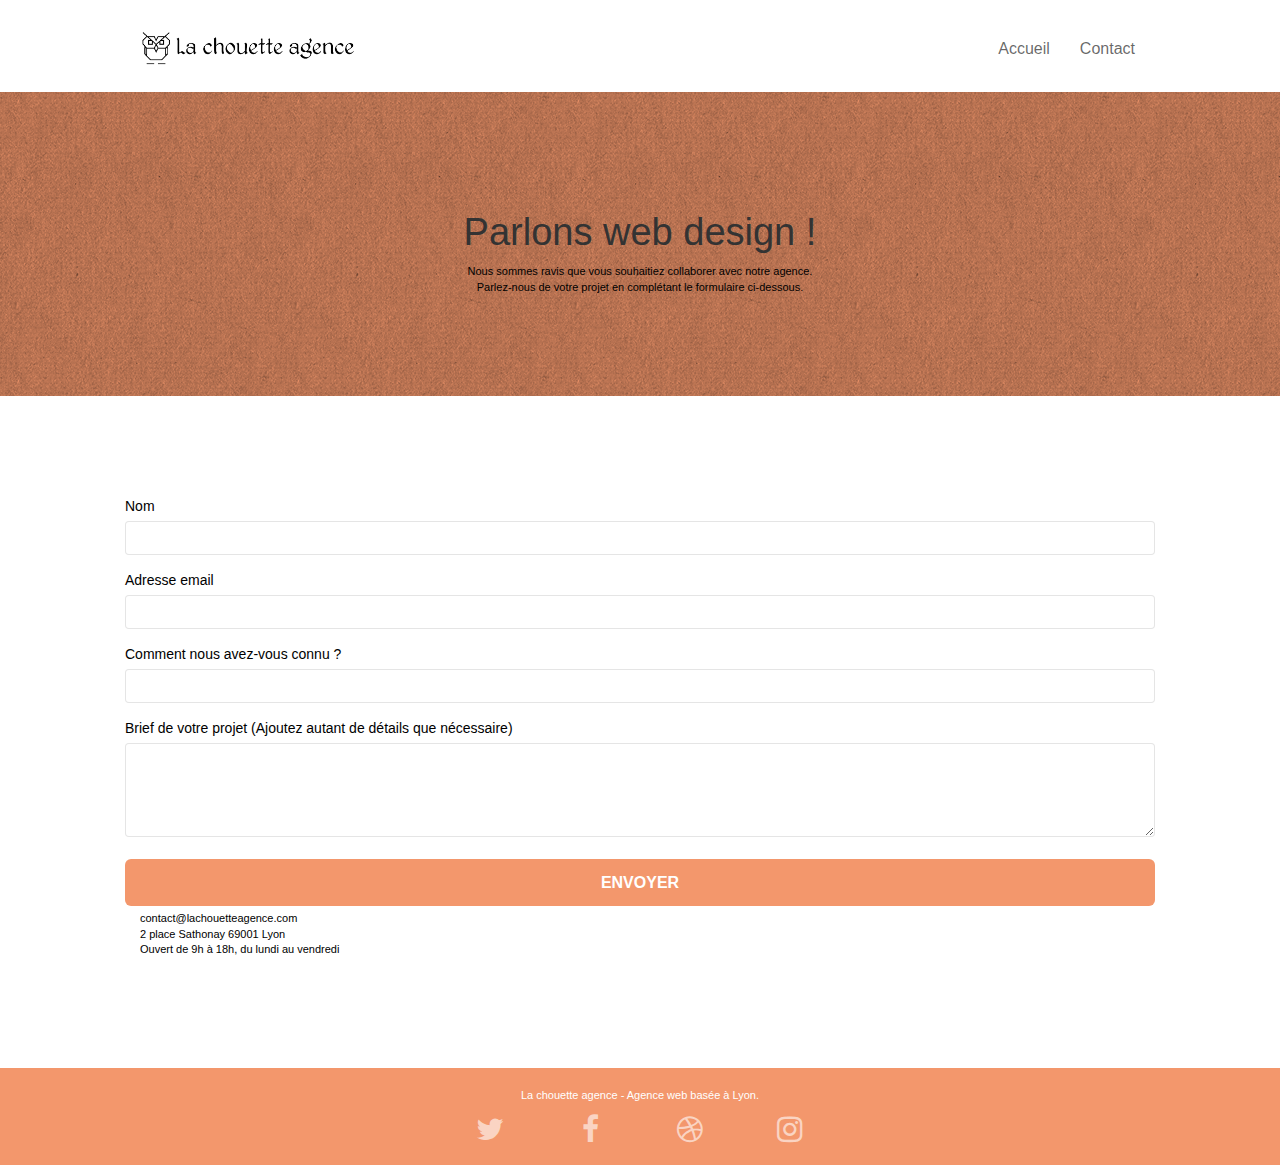
==== contact.html @ b079b906 "optimisation du site" ====
<!doctype html>
<html lang="fr">
<head>
    <meta charset="utf-8">
    <meta name="description" content="La chouette agence est une entreprise de web design située à Lyon. Besoin de créer un site de A à Z ou lui donner un coup de jeune, venez rencontrer nos web designers">
    <meta name="viewport" content="width=device-width, initial-scale=1.0, viewport-fit=cover">
    <link rel="shortcut icon" type="image/png" href="favicon.jpg">
    
	<link rel="stylesheet" type="text/css" href="./css/bootstrap.css">
	<link rel="stylesheet" type="text/css" href="style.min.css">
	<link rel="stylesheet" type="text/css" href="./css/font-awesome.css">
	<link rel="stylesheet" type="text/css" href="./css/et-line.css">
	
    
	<script src="https://code.jquery.com/jquery-2.2.4.min.js" integrity="sha256-BbhdlvQf/xTY9gja0Dq3HiwQF8LaCRTXxZKRutelT44=" crossorigin="anonymous" defer></script>
	<script src="./js/bootstrap.js" defer></script>
	<script src="./js/blocs.js" defer></script>
	<script src="./js/jqBootstrapValidation.js" defer></script>
	<script src="./js/formHandler.js" defer></script>
    <title>La Chouette Agence - Contact</title>

    
<!-- Analytics -->
 
<!-- Analytics END -->
    
</head>
<body>
<!-- Principal conteneur -->
<div class="page-container">
    
<!-- bloc-0 -->
<div class="bloc bgc-white l-bloc " id="bloc-0">
	<div class="container bloc-sm">
		<nav class="navbar row">
			<div class="navbar-header">
				<a class="navbar-brand" href="index.html"><img src="img/la-chouette-agence.png" alt="Page d'accueil la chouette agence - Entreprise web design Lyon" height="40" /></a>
				<button id="nav-toggle" type="button" class="ui-navbar-toggle navbar-toggle" data-toggle="collapse" data-target=".navbar-1">
					<span class="sr-only">Toggle navigation</span><span class="icon-bar"></span><span class="icon-bar"></span><span class="icon-bar"></span>
				</button>
			</div>
			<div class="collapse navbar-collapse navbar-1 special-dropdown-nav">
				<ul class="site-navigation nav navbar-nav">
					<li>
						<a href="index.html">Accueil</a>
					</li>
					<li>
					</li>
					<li>
						<a href="contact.html">Contact</a>
					</li>
				</ul>
			</div>
		</nav>
	</div>
</div>
<!-- bloc-0 END -->

<!-- bloc-6 -->
<div class="bloc bg-dots-bg bg-repeat bgc-atomic-tangerine d-bloc bloc-bg-texture texture-paper" id="bloc-6">
	<div class="container bloc-lg">
		<div class="row">
			<div class="col-sm-12">
				<h1 class="text-center hero-bloc-text tc-orange">
					Parlons web design !
				</h1>
				<p class="text-center mg-lg tc-orange tight-width-whitespace">
					Nous sommes ravis que vous souhaitiez collaborer avec notre agence.<br>
					Parlez-nous de votre projet en complétant le formulaire ci-dessous.
				</p>
			</div>
		</div>
	</div>
</div>
<!-- bloc-6 END -->

<!-- bloc-7 -->
<div class="bloc bgc-white l-bloc" id="bloc-7">
	<div class="container bloc-lg">
		<div class="row">
			<div class="">
				<form id="form_1" novalidate success-msg="Your message has been sent." fail-msg="Sorry it seems that our mail server is not responding, Sorry for the inconvenience!">
					<div class="form-group">
						<label>
							Nom
						</label>
						<input id="name" class="form-control" required />
					</div>
					<div class="form-group">
						<label>
							Adresse email
						</label>
						<input id="email" class="form-control" type="email" required />
					</div>
					<div class="form-group">
						<label>
							Comment nous avez-vous connu ?
						</label>
						<input class="form-control" type="email" required id="input_504" />
					</div>
					<div class="form-group">
						<label>
							Brief de votre projet (Ajoutez autant de détails que nécessaire)<br>
						</label><textarea id="message" class="form-control" rows="4" cols="50" required></textarea>
					</div> 
					<button class="bloc-button btn btn-lg btn-block cta-hero btn-atomic-tangerine" type="submit">
						Envoyer
					</button>
				</form>
			</div>
			<div class="col-sm-6">
				<p>
					contact@lachouetteagence.com<br>2 place Sathonay 69001 Lyon<br>Ouvert de 9h à 18h, du lundi au vendredi<br>
				</p>
			</div>
		</div>
	</div>
</div>
<!-- bloc-7 END -->

<!-- ScrollToTop Button -->
<a class="bloc-button btn btn-d scrollToTop" onclick="scrollToTarget('1')"><span class="fa fa-chevron-up"></span></a>
<!-- ScrollToTop Button END-->


<!-- Footer - bloc-8 -->
<div class="bloc bgc-atomic-tangerine d-bloc" id="bloc-8">
	<div class="container bloc-sm">
		<div class="row">
			<div class="col-sm-12">
				<p class="text-center white">
					La chouette agence - Agence web basée à Lyon.<br>
				</p>
				<div class="row row-no-gutters social">
					<div class="col-sm-3">
						<div class="text-center">
							<a class="social" href="index.html"><span class="fa fa-twitter icon-md"></span></a>
						</div>
					</div>
					<div class="col-sm-3">
						<div class="text-center">
							<a class="social" href="index.html"><span class="fa fa-facebook icon-md"></span></a>
						</div>
					</div>
					<div class="col-sm-3">
						<div class="text-center">
							<a class="social" href="index.html"><span class="fa fa-dribbble icon-md"></span></a>
						</div>
					</div>
					<div class="col-sm-3">
						<div class="text-center">
							<a class="social" href="index.html"><span class="fa fa-instagram icon-md"></span></a>
						</div>
					</div>
				</div>
			</div>
		</div>
	</div>
</div>
<!-- Footer - bloc-8 END -->

</div>
<!-- Principal conteneur END -->
    

</body>
</html>
---- style.min.css ----
body{margin:0;padding:0;background:#FFF;overflow-x:hidden;-webkit-font-smoothing:antialiased;-moz-osx-font-smoothing:grayscale}a,button{transition:all .3s ease-in-out;outline:none!important}a:hover{text-decoration:none;cursor:pointer}#page-loading-blocs-notifaction{position:fixed;top:0;bottom:0;width:100%;z-index:100000;background:#FFF url(img/pageload-spinner.gif) no-repeat center center}.bloc{width:100%;clear:both;background:50% 50% no-repeat;padding:0 50px;-webkit-background-size:cover;-moz-background-size:cover;-o-background-size:cover;background-size:cover;position:relative}.bloc .container{padding-left:0;padding-right:0}.bloc-lg{padding:100px 50px}.bloc-md{padding:50px}.bloc-sm{padding:20px 50px}.bg-center,.bg-l-edge,.bg-r-edge,.bg-t-edge,.bg-b-edge,.bg-tl-edge,.bg-bl-edge,.bg-tr-edge,.bg-br-edge,.bg-repeat{-webkit-background-size:auto!important;-moz-background-size:auto!important;-o-background-size:auto!important;background-size:auto!important}.bg-repeat{background:repeat}.bg-t-edge{background:top no-repeat}.bloc-bg-texture::before{content:"";background-size:2px 2px;position:absolute;top:0;bottom:0;left:0;right:0}.texture-paper::before{background:url(img/texture-paper.png);background-size:280px 280px}.b-parallax{background-attachment:fixed}.d-bloc{color:rgba(255,255,255,.7)}.d-bloc button:hover{color:rgba(255,255,255,.9)}.d-bloc .icon-round,.d-bloc .icon-square,.d-bloc .icon-rounded,.d-bloc .icon-semi-rounded-a,.d-bloc .icon-semi-rounded-b{border-color:rgba(255,255,255,.9)}.d-bloc .divider-h span{border-color:rgba(255,255,255,.2)}.d-bloc .a-btn,.d-bloc .navbar a,.d-bloc .navbar-brand,.d-bloc a .icon-sm,.d-bloc a .icon-md,.d-bloc a .icon-lg,.d-bloc a .icon-xl,.d-bloc h1 a,.d-bloc h2 a,.d-bloc h3 a,.d-bloc h4 a,.d-bloc h5 a,.d-bloc h6 a,.d-bloc p a{color:rgba(255,255,255,.6)}.d-bloc .a-btn:hover,.d-bloc .navbar a:hover,.d-bloc .navbar-brand:hover,.d-bloc a:hover .icon-sm,.d-bloc a:hover .icon-md,.d-bloc a:hover .icon-lg,.d-bloc a:hover .icon-xl,.d-bloc h1 a:hover,.d-bloc h2 a:hover,.d-bloc h3 a:hover,.d-bloc h4 a:hover,.d-bloc h5 a:hover,.d-bloc h6 a:hover,.d-bloc p a:hover{color:rgba(255,255,255,1)}.d-bloc .navbar-toggle .icon-bar{background:rgba(255,255,255,1)}.d-bloc .btn-wire,.d-bloc .btn-wire:hover{color:rgba(255,255,255,1);border-color:rgba(255,255,255,1)}.d-bloc .panel{color:rgba(0,0,0,.5)}.d-bloc .panel button:hover{color:rgba(0,0,0,.7)}.d-bloc .panel icon{border-color:rgba(0,0,0,.7)}.d-bloc .panel .divider-h span{border-color:rgba(0,0,0,.1)}.d-bloc .panel .a-btn{color:rgba(0,0,0,.6)}.d-bloc .panel .a-btn:hover{color:rgba(0,0,0,1)}.d-bloc .panel .btn-wire,.d-bloc .panel .btn-wire:hover{color:rgba(0,0,0,.7);border-color:rgba(0,0,0,.3)}.d-bloc .panel,.l-bloc{color:rgba(0,0,0,.5)}.d-bloc .panel button:hover,.l-bloc button:hover{color:rgba(0,0,0,.7)}.l-bloc .icon-round,.l-bloc .icon-square,.l-bloc .icon-rounded,.l-bloc .icon-semi-rounded-a,.l-bloc .icon-semi-rounded-b{border-color:rgba(0,0,0,.7)}.d-bloc .panel .divider-h span,.l-bloc .divider-h span{border-color:rgba(0,0,0,.1)}.d-bloc .panel .a-btn,.l-bloc .a-btn,.l-bloc .navbar a,.l-bloc .navbar-brand,.l-bloc a .icon-sm,.l-bloc a .icon-md,.l-bloc a .icon-lg,.l-bloc a .icon-xl,.l-bloc h1 a,.l-bloc h2 a,.l-bloc h3 a,.l-bloc h4 a,.l-bloc h5 a,.l-bloc h6 a,.l-bloc p a{color:rgba(0,0,0,.6)}.d-bloc .panel .a-btn:hover,.l-bloc .a-btn:hover,.l-bloc .navbar a:hover,.l-bloc .navbar-brand:hover,.l-bloc a:hover .icon-sm,.l-bloc a:hover .icon-md,.l-bloc a:hover .icon-lg,.l-bloc a:hover .icon-xl,.l-bloc h1 a:hover,.l-bloc h2 a:hover,.l-bloc h3 a:hover,.l-bloc h4 a:hover,.l-bloc h5 a:hover,.l-bloc h6 a:hover,.l-bloc p a:hover{color:rgba(0,0,0,1)}.l-bloc .navbar-toggle .icon-bar{color:rgba(0,0,0,.6)}.d-bloc .panel .btn-wire,.d-bloc .panel .btn-wire:hover,.l-bloc .btn-wire,.l-bloc .btn-wire:hover{color:rgba(0,0,0,.7);border-color:rgba(0,0,0,.3)}.voffset{margin-top:30px}.voffset-lg{margin-top:80px}.row-no-gutters{margin-right:0;margin-left:0}.row.row-no-gutters>[class^="col-"],.row.row-no-gutters>[class*=" col-"]{padding-right:0;padding-left:0}#bloc-1-hero h1{font-size:32px}.navbar{margin-bottom:0;z-index:1}.navbar-brand{height:auto;padding:3px 15px;font-size:25px;font-weight:400;font-weight:600;line-height:44px}.navbar-brand img{max-height:200px;margin:0 5px 0 0;display:inline}.navbar-brand img[src$=svg]{min-width:100px}.nav-center .navbar-brand img{margin:0}.navbar .nav{padding-top:2px;margin-right:-16px;float:right;z-index:1}.nav>li{float:left;margin-top:4px;font-size:16px}.navbar-nav .open .dropdown-menu>li>a{text-align:inherit}.nav>li a:hover,.nav>li a:focus{background:transparent}.navbar-toggle{margin:10px 10px 0 0;border:0}.navbar-toggle:hover{background:transparent!important}.navbar-toggle .icon-bar{background-color:rgba(0,0,0,.5);width:26px}.nav-invert .navbar .nav{float:left}.nav-invert .navbar-header,.nav-invert .navbar-brand{float:right;position:relative;z-index:2}@media (min-width:768px){.site-navigation{position:absolute;top:50%;right:20px;transform:translate(0,-50%);-webkit-transform:translateY(-50%)}.nav>li .dropdown-menu a,.nav>li .dropdown-menu a:hover{color:#484848}.nav-invert .site-navigation{left:0;right:0}.nav-center{text-align:center}.nav-center .navbar-header{width:100%}.nav-center .navbar-header,.nav-center .navbar-brand,.nav-center .nav>li{float:none;display:inline-block}.nav-center .site-navigation{position:relative;width:100%;right:0;margin-right:0;margin-top:20px}.nav-center.mini-nav .navbar-toggle{float:none;margin:10px auto 0}}.nav>li>.dropdown a{background:none!important;display:block;padding:14px 15px}nav .caret{margin:0 5px}.dropdown-menu .dropdown-menu{top:-8px;left:100%}.dropdown-menu .dropmenu-flow-right{top:100%;left:0;margin-left:-1px;border-top-left-radius:0;border-top-right-radius:0}.dropdown-menu .dropdown span{border:4px solid #000;border-top-color:transparent;border-right-color:transparent;border-bottom-color:transparent;margin:6px -5px 0 0!important;float:right}.mg-md{margin-top:10px;margin-bottom:20px}.mg-lg{margin-top:10px;margin-bottom:40px}.btn{margin:0 5px 5px 0}.btn.pull-right{margin:0 0 5px 5px}.btn-d,.btn-d:hover,.btn-d:focus{color:#FFF;background:rgba(0,0,0,.3)}button{outline:none!important}.btn-rd{border-radius:40px}.btn-clean{border:1px solid rgba(0,0,0,.08);border-bottom-color:rgba(0,0,0,.1);text-shadow:0 1px 0 rgba(0,0,1,.1);box-shadow:0 1px 3px rgba(0,0,1,.25),inset 0 1px 0 0 rgba(255,255,255,.15)}.icon-md{font-size:30px!important}.icon-lg{font-size:60px!important}.sm-shadow{text-shadow:0 1px 2px rgba(0,0,0,.3)}.panel-sq,.panel-sq .panel-heading,.panel-sq .panel-footer{border-radius:0}.panel-rd{border-radius:30px}.panel-rd .panel-heading{border-radius:29px 29px 0 0}.panel-rd .panel-footer{border-radius:0 0 29px 29px}.form-control{border-color:rgba(0,0,0,.1);box-shadow:none}.scrollToTop{width:40px;height:40px;position:fixed;bottom:20px;right:20px;opacity:0;z-index:500;transition:all .3s ease-in-out}.scrollToTop span{margin-top:6px}.showScrollTop{font-size:14px;opacity:1}a[data-lightbox]{position:relative;display:block;text-align:center}a[data-lightbox]:hover::before{content:"+";font-family:"HelveticaNeue-Light","Helvetica Neue Light","Helvetica Neue",Helvetica,Arial;font-size:32px;width:50px;height:50px;margin-left:-25px;border-radius:50%;background:rgba(0,0,0,.6);color:#FFF;font-weight:100;z-index:1;position:absolute;top:50%;transform:translateY(-50%);-webkit-transform:translateY(-50%)}a[data-lightbox]:hover img{opacity:.6;-webkit-animation-fill-mode:none;animation-fill-mode:none}#lightbox-modal{display:flex;align-items:center}#lightbox-modal .modal-dialog{width:90%;max-width:900px;margin:0 auto 0}#lightbox-modal .modal-dialog img{max-height:90vh;margin:0 auto}.lightbox-caption{padding:20px;color:#FFF;background:rgba(0,0,0,.5);position:absolute;left:15px;right:15px;bottom:5px}.close-lightbox{color:#FFF;font-size:30px;position:absolute;top:20px;right:20px;z-index:20;background:rgba(0,0,0,.5);border:none;line-height:30px;padding:0 9px 5px;opacity:.3}.close-lightbox:hover,.next-lightbox:hover,.prev-lightbox:hover{opacity:1;color:#FFF}.next-lightbox,.prev-lightbox{font-size:20px;color:rgba(255,255,255,.9);background:rgba(0,0,0,.5);transition:all .2s ease-in-out;position:absolute;top:45%;z-index:1;opacity:.4}.next-lightbox{padding:6px 8px 1px 13px;right:25px}.prev-lightbox{padding:6px 13px 1px 10px;left:25px}.snapshot-lb .modal-body{padding-bottom:45px}.snapshot-lb .lightbox-caption{padding:0;color:rgba(0,0,0,.5);background:none}h1,h2,h3,h4,h5,h6,p,label,.btn,a{font-family:"helvetica";font-weight:400;color:black}.container{max-width:1000px}.hero-bloc-text{font-size:38px}.hero-bloc-text-sub{font-size:36px}.statement-bloc-text{line-height:26px;font-style:italic;font-size:20px;text-align:center;font-weight:lighter;max-width:520px;margin:auto auto auto auto}p{font-size:11px}.tight-width-whitespace{max-width:600px;margin:auto auto auto auto}.h1{font-size:20px;font-family:"Open Sans"}.cta-hero{margin-top:22px;color:#FFFFFF!important;text-transform:uppercase;padding:12px 28px 12px 28px;font-size:16px;font-weight:700}.social{max-width:400px;margin:auto auto auto auto}h2{font-size:22px;line-height:1.4em}h3{font-size:15px;text-transform:uppercase;font-weight:700;color:#333333!important}.med-width-whitespace{max-width:800px;margin:auto auto auto auto;box-shadow:0 0 0 #000}h1{color:#333333!important}h4{color:#333333!important}.icons{margin-bottom:14px;margin-top:24px}.white{color:#FFFFFF!important}.portfolio-thumb{margin-bottom:24px}.portfolio-row{margin-bottom:44px;margin-top:50px}.avatar{box-shadow:0 4px 9px rgba(0,0,0,.3)}.black-background{background-color:rgba(165,147,99,.7);padding:40px 40px 40px 40px}.bold-link{font-weight:900;text-decoration:underline!important}.bgc-white{background-color:#FFF}.bgc-dark-slate-blue{background-color:#364577}.bgc-atomic-tangerine{background-color:#F3976C}.tc-white{color:#F3976C!important}.tc-orange{color: black;}.btn-atomic-tangerine{background:#F3976C;color:#FFFFFF!important}.btn-atomic-tangerine:hover{background:#c27956!important;color:#FFFFFF!important}.ltc-white{color:#FFFFFF!important}.ltc-white:hover{color:#cccccc!important}.ltc-atomic-tangerine{color:#F3976C!important}.ltc-atomic-tangerine:hover{color:#c27956!important}.icon-dark-slate-blue{color:#364577!important;border-color:#364577!important}.bg-dots-bg{background-image:url(img/dots-bg.png)}.bg-lines-h2-bg{background-image:url(img/lines-h2-bg.png)}.bg-banniere{background-image:url(img/la-chouette-agence-banniere.jpg)}.bg-presentation{background-image:url(img/image-de-presentation.jpg)}@media (max-width:1024px){.bloc{padding-left:20px;padding-right:20px}.bloc.full-width-bloc,.bloc-tile-2.full-width-bloc .container,.bloc-tile-3.full-width-bloc .container,.bloc-tile-4.full-width-bloc .container{padding-left:0;padding-right:0}}@media (max-width:992px) and (min-width:768px){.navbar .nav{max-width:80%}.nav-center.navbar .nav{max-width:100%}}@media only screen and (min-device-width:768px) and (max-device-width:1024px) and (orientation:landscape){.b-parallax{background-attachment:scroll}}@media only screen and (min-device-width:1024px) and (max-device-width:1366px) and (-webkit-min-device-pixel-ratio:1.5){.b-parallax{background-attachment:scroll}}@media (max-width:991px){.container{width:100%}.b-parallax{background-attachment:scroll}.page-container,#hero-bloc{overflow-x:hidden;position:relative}.bloc{padding-left:constant(safe-area-inset-left);padding-right:constant(safe-area-inset-right)}.bloc-group,.bloc-group .bloc{display:block;width:100%}.bloc-fill-screen .fill-bloc-top-edge,.bloc-fill-screen .fill-bloc-bottom-edge{padding:0 20px;padding-left:constant(safe-area-inset-left);padding-right:constant(safe-area-inset-right)}}@media (max-width:767px){.page-container{overflow-x:hidden;position:relative}h1,h2,h3,h4,h5,h6,p,#disqus_thread{padding-left:10px!important;padding-right:10px!important}.b-parallax{background-attachment:scroll}.navbar .nav{padding-top:0;border-top:1px solid rgba(0,0,0,.2);float:none!important}.navbar.row{margin-left:0;margin-right:0}.site-navigation{position:inherit;transform:none;-webkit-transform:none;-ms-transform:none}.nav>li{margin-top:0;border-bottom:1px solid rgba(0,0,0,.1);background:rgba(0,0,0,.05);text-align:left;padding-left:15px;width:100%}.nav>li:hover{background:rgba(0,0,0,.08)}.dropdown .dropdown a .caret{float:none;margin:5px 0 0 10px!important;border:4px solid #000;border-bottom-color:transparent;border-right-color:transparent;border-left-color:transparent}#hero-bloc .navbar .nav{background:rgba(0,0,0,.8)}#hero-bloc .navbar .nav a{color:rgba(255,255,255,.6)}.hero{padding:50px 0}.hero-nav{left:-1px;right:-1px}.navbar-collapse{padding:0;overflow-x:hidden;-webkit-box-shadow:none;box-shadow:none}.navbar-brand img{max-height:40px;width:auto}.nav-invert .navbar-header{float:none;width:100%}.nav-invert .navbar-toggle{float:left;margin-left:10px}.bloc{padding-left:0;padding-right:0}.bloc-xxl,.bloc-xl,.bloc-lg{padding:40px 0}.bloc-sm,.bloc-md{padding-left:0;padding-right:0}.bloc-tile-2 .container,.bloc-tile-3 .container,.bloc-tile-4 .container,.bloc-fill-screen .fill-bloc-top-edge,.bloc-fill-screen .fill-bloc-bottom-edge{padding-left:0;padding-right:0}.a-block{padding:0 10px}.btn-dwn{display:none}.voffset{margin-top:5px}.voffset-md{margin-top:20px}.voffset-lg{margin-top:30px}form{padding:5px}.close-lightbox{display:inline-block}.blocsapp-device-iphone5{background-size:216px 425px;padding-top:60px;width:216px;height:425px}.blocsapp-device-iphone5 img{width:180px;height:320px}}@media (max-width:400px){.bloc{padding-left:0;padding-right:0}}@media (max-width:767px){.bloc-mob-center-text{text-align:center}}
---- css/et-line.css ----
@font-face {
    font-family: et-line;
    src: url(../fonts/et-line.eot);
    src: url(../fonts/et-line.eot?#iefix) format('embedded-opentype'), url(../fonts/et-line.woff) format('woff'), url(../fonts/et-line.ttf) format('truetype'), url(../fonts/et-line.svg#et-line) format('svg');
    font-weight: 400;
    font-style: normal
}

.et-icon-adjustments,
.et-icon-alarmclock,
.et-icon-anchor,
.et-icon-aperture,
.et-icon-attachment,
.et-icon-bargraph,
.et-icon-basket,
.et-icon-beaker,
.et-icon-bike,
.et-icon-book-open,
.et-icon-briefcase,
.et-icon-browser,
.et-icon-calendar,
.et-icon-camera,
.et-icon-caution,
.et-icon-chat,
.et-icon-circle-compass,
.et-icon-clipboard,
.et-icon-clock,
.et-icon-cloud,
.et-icon-compass,
.et-icon-desktop,
.et-icon-dial,
.et-icon-document,
.et-icon-documents,
.et-icon-download,
.et-icon-dribbble,
.et-icon-edit,
.et-icon-envelope,
.et-icon-expand,
.et-icon-facebook,
.et-icon-flag,
.et-icon-focus,
.et-icon-gears,
.et-icon-genius,
.et-icon-gift,
.et-icon-global,
.et-icon-globe,
.et-icon-googleplus,
.et-icon-grid,
.et-icon-happy,
.et-icon-hazardous,
.et-icon-heart,
.et-icon-hotairballoon,
.et-icon-hourglass,
.et-icon-key,
.et-icon-laptop,
.et-icon-layers,
.et-icon-lifesaver,
.et-icon-lightbulb,
.et-icon-linegraph,
.et-icon-linkedin,
.et-icon-lock,
.et-icon-magnifying-glass,
.et-icon-map,
.et-icon-map-pin,
.et-icon-megaphone,
.et-icon-mic,
.et-icon-mobile,
.et-icon-newspaper,
.et-icon-notebook,
.et-icon-paintbrush,
.et-icon-paperclip,
.et-icon-pencil,
.et-icon-phone,
.et-icon-picture,
.et-icon-pictures,
.et-icon-piechart,
.et-icon-presentation,
.et-icon-pricetags,
.et-icon-printer,
.et-icon-profile-female,
.et-icon-profile-male,
.et-icon-puzzle,
.et-icon-quote,
.et-icon-recycle,
.et-icon-refresh,
.et-icon-ribbon,
.et-icon-rss,
.et-icon-sad,
.et-icon-scissors,
.et-icon-scope,
.et-icon-search,
.et-icon-shield,
.et-icon-speedometer,
.et-icon-strategy,
.et-icon-streetsign,
.et-icon-tablet,
.et-icon-target,
.et-icon-telescope,
.et-icon-toolbox,
.et-icon-tools,
.et-icon-tools-2,
.et-icon-trophy,
.et-icon-tumblr,
.et-icon-twitter,
.et-icon-upload,
.et-icon-video,
.et-icon-wallet,
.et-icon-wine {
    font-family: et-line;
    speak: none;
    font-style: normal;
    font-weight: 400;
    font-variant: normal;
    text-transform: none;
    line-height: 1;
    -webkit-font-smoothing: antialiased;
    -moz-osx-font-smoothing: grayscale;
    display: inline-block
}

.et-icon-mobile:before {
    content: "\e000"
}

.et-icon-laptop:before {
    content: "\e001"
}

.et-icon-desktop:before {
    content: "\e002"
}

.et-icon-tablet:before {
    content: "\e003"
}

.et-icon-phone:before {
    content: "\e004"
}

.et-icon-document:before {
    content: "\e005"
}

.et-icon-documents:before {
    content: "\e006"
}

.et-icon-search:before {
    content: "\e007"
}

.et-icon-clipboard:before {
    content: "\e008"
}

.et-icon-newspaper:before {
    content: "\e009"
}

.et-icon-notebook:before {
    content: "\e00a"
}

.et-icon-book-open:before {
    content: "\e00b"
}

.et-icon-browser:before {
    content: "\e00c"
}

.et-icon-calendar:before {
    content: "\e00d"
}

.et-icon-presentation:before {
    content: "\e00e"
}

.et-icon-picture:before {
    content: "\e00f"
}

.et-icon-pictures:before {
    content: "\e010"
}

.et-icon-video:before {
    content: "\e011"
}

.et-icon-camera:before {
    content: "\e012"
}

.et-icon-printer:before {
    content: "\e013"
}

.et-icon-toolbox:before {
    content: "\e014"
}

.et-icon-briefcase:before {
    content: "\e015"
}

.et-icon-wallet:before {
    content: "\e016"
}

.et-icon-gift:before {
    content: "\e017"
}

.et-icon-bargraph:before {
    content: "\e018"
}

.et-icon-grid:before {
    content: "\e019"
}

.et-icon-expand:before {
    content: "\e01a"
}

.et-icon-focus:before {
    content: "\e01b"
}

.et-icon-edit:before {
    content: "\e01c"
}

.et-icon-adjustments:before {
    content: "\e01d"
}

.et-icon-ribbon:before {
    content: "\e01e"
}

.et-icon-hourglass:before {
    content: "\e01f"
}

.et-icon-lock:before {
    content: "\e020"
}

.et-icon-megaphone:before {
    content: "\e021"
}

.et-icon-shield:before {
    content: "\e022"
}

.et-icon-trophy:before {
    content: "\e023"
}

.et-icon-flag:before {
    content: "\e024"
}

.et-icon-map:before {
    content: "\e025"
}

.et-icon-puzzle:before {
    content: "\e026"
}

.et-icon-basket:before {
    content: "\e027"
}

.et-icon-envelope:before {
    content: "\e028"
}

.et-icon-streetsign:before {
    content: "\e029"
}

.et-icon-telescope:before {
    content: "\e02a"
}

.et-icon-gears:before {
    content: "\e02b"
}

.et-icon-key:before {
    content: "\e02c"
}

.et-icon-paperclip:before {
    content: "\e02d"
}

.et-icon-attachment:before {
    content: "\e02e"
}

.et-icon-pricetags:before {
    content: "\e02f"
}

.et-icon-lightbulb:before {
    content: "\e030"
}

.et-icon-layers:before {
    content: "\e031"
}

.et-icon-pencil:before {
    content: "\e032"
}

.et-icon-tools:before {
    content: "\e033"
}

.et-icon-tools-2:before {
    content: "\e034"
}

.et-icon-scissors:before {
    content: "\e035"
}

.et-icon-paintbrush:before {
    content: "\e036"
}

.et-icon-magnifying-glass:before {
    content: "\e037"
}

.et-icon-circle-compass:before {
    content: "\e038"
}

.et-icon-linegraph:before {
    content: "\e039"
}

.et-icon-mic:before {
    content: "\e03a"
}

.et-icon-strategy:before {
    content: "\e03b"
}

.et-icon-beaker:before {
    content: "\e03c"
}

.et-icon-caution:before {
    content: "\e03d"
}

.et-icon-recycle:before {
    content: "\e03e"
}

.et-icon-anchor:before {
    content: "\e03f"
}

.et-icon-profile-male:before {
    content: "\e040"
}

.et-icon-profile-female:before {
    content: "\e041"
}

.et-icon-bike:before {
    content: "\e042"
}

.et-icon-wine:before {
    content: "\e043"
}

.et-icon-hotairballoon:before {
    content: "\e044"
}

.et-icon-globe:before {
    content: "\e045"
}

.et-icon-genius:before {
    content: "\e046"
}

.et-icon-map-pin:before {
    content: "\e047"
}

.et-icon-dial:before {
    content: "\e048"
}

.et-icon-chat:before {
    content: "\e049"
}

.et-icon-heart:before {
    content: "\e04a"
}

.et-icon-cloud:before {
    content: "\e04b"
}

.et-icon-upload:before {
    content: "\e04c"
}

.et-icon-download:before {
    content: "\e04d"
}

.et-icon-target:before {
    content: "\e04e"
}

.et-icon-hazardous:before {
    content: "\e04f"
}

.et-icon-piechart:before {
    content: "\e050"
}

.et-icon-speedometer:before {
    content: "\e051"
}

.et-icon-global:before {
    content: "\e052"
}

.et-icon-compass:before {
    content: "\e053"
}

.et-icon-lifesaver:before {
    content: "\e054"
}

.et-icon-clock:before {
    content: "\e055"
}

.et-icon-aperture:before {
    content: "\e056"
}

.et-icon-quote:before {
    content: "\e057"
}

.et-icon-scope:before {
    content: "\e058"
}

.et-icon-alarmclock:before {
    content: "\e059"
}

.et-icon-refresh:before {
    content: "\e05a"
}

.et-icon-happy:before {
    content: "\e05b"
}

.et-icon-sad:before {
    content: "\e05c"
}

.et-icon-facebook:before {
    content: "\e05d"
}

.et-icon-twitter:before {
    content: "\e05e"
}

.et-icon-googleplus:before {
    content: "\e05f"
}

.et-icon-rss:before {
    content: "\e060"
}

.et-icon-tumblr:before {
    content: "\e061"
}

.et-icon-linkedin:before {
    content: "\e062"
}

.et-icon-dribbble:before {
    content: "\e063"
}
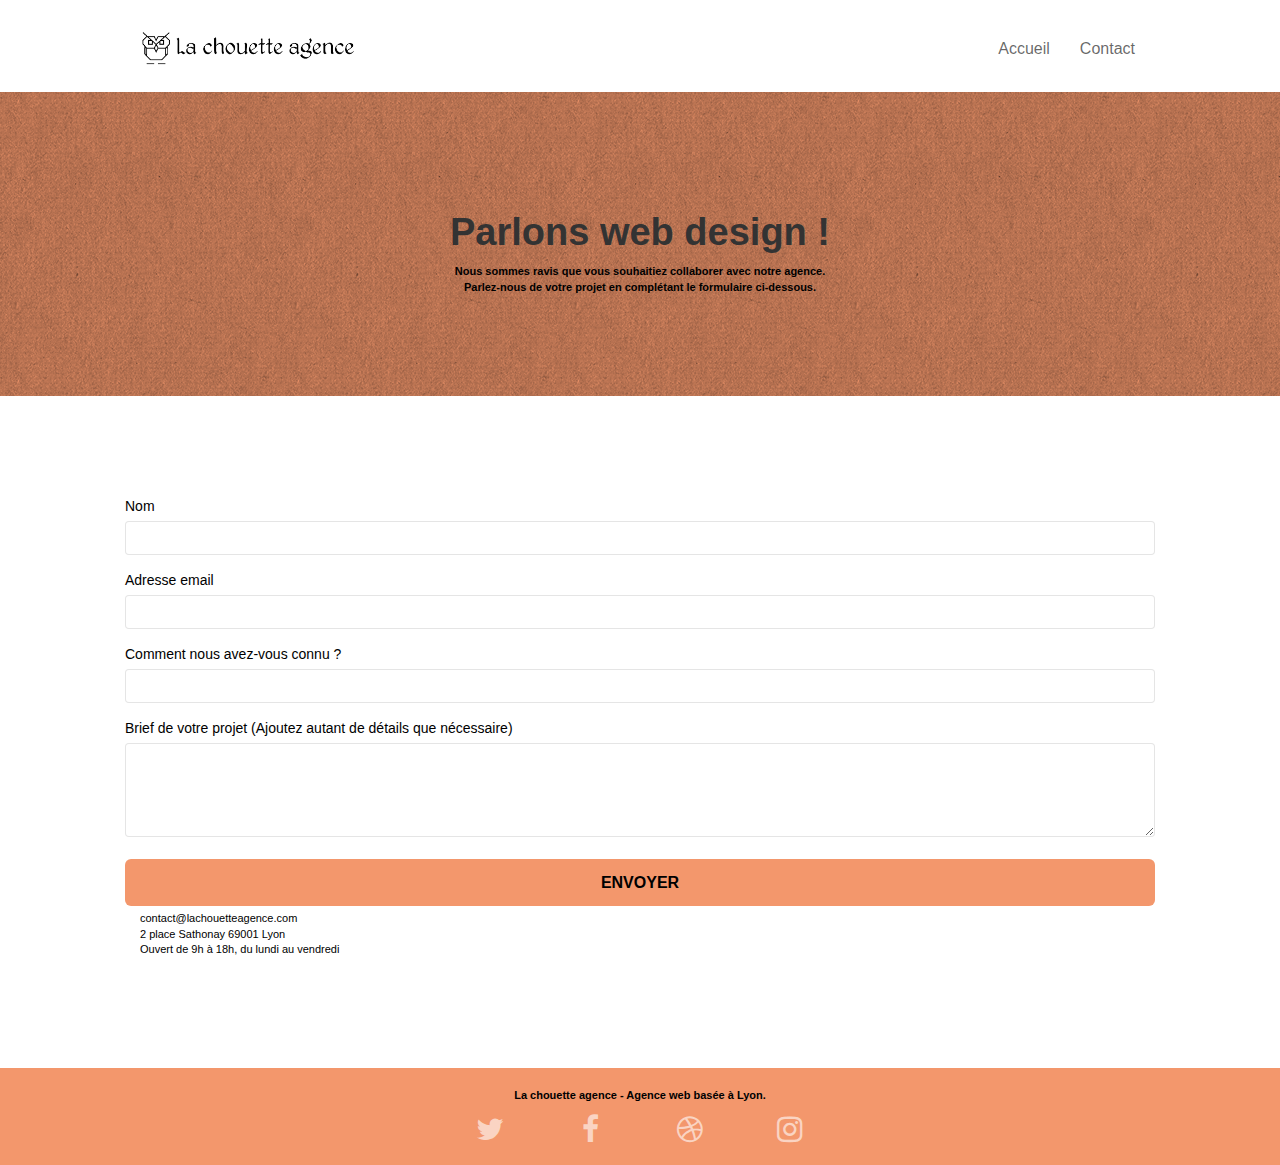
==== commit 253da8fd: "petits ajustement" ====
--- a/contact.html
+++ b/contact.html
@@ -81,25 +81,25 @@
 			<div class="">
 				<form id="form_1" novalidate success-msg="Your message has been sent." fail-msg="Sorry it seems that our mail server is not responding, Sorry for the inconvenience!">
 					<div class="form-group">
-						<label>
+						<label for="name">
 							Nom
 						</label>
 						<input id="name" class="form-control" required />
 					</div>
 					<div class="form-group">
-						<label>
+						<label for="email">
 							Adresse email
 						</label>
 						<input id="email" class="form-control" type="email" required />
 					</div>
 					<div class="form-group">
-						<label>
+						<label for="input_504">
 							Comment nous avez-vous connu ?
 						</label>
 						<input class="form-control" type="email" required id="input_504" />
 					</div>
 					<div class="form-group">
-						<label>
+						<label for="message">
 							Brief de votre projet (Ajoutez autant de détails que nécessaire)<br>
 						</label><textarea id="message" class="form-control" rows="4" cols="50" required></textarea>
 					</div> 
--- a/style.min.css
+++ b/style.min.css
@@ -1 +1 @@
-body{margin:0;padding:0;background:#FFF;overflow-x:hidden;-webkit-font-smoothing:antialiased;-moz-osx-font-smoothing:grayscale}a,button{transition:all .3s ease-in-out;outline:none!important}a:hover{text-decoration:none;cursor:pointer}#page-loading-blocs-notifaction{position:fixed;top:0;bottom:0;width:100%;z-index:100000;background:#FFF url(img/pageload-spinner.gif) no-repeat center center}.bloc{width:100%;clear:both;background:50% 50% no-repeat;padding:0 50px;-webkit-background-size:cover;-moz-background-size:cover;-o-background-size:cover;background-size:cover;position:relative}.bloc .container{padding-left:0;padding-right:0}.bloc-lg{padding:100px 50px}.bloc-md{padding:50px}.bloc-sm{padding:20px 50px}.bg-center,.bg-l-edge,.bg-r-edge,.bg-t-edge,.bg-b-edge,.bg-tl-edge,.bg-bl-edge,.bg-tr-edge,.bg-br-edge,.bg-repeat{-webkit-background-size:auto!important;-moz-background-size:auto!important;-o-background-size:auto!important;background-size:auto!important}.bg-repeat{background:repeat}.bg-t-edge{background:top no-repeat}.bloc-bg-texture::before{content:"";background-size:2px 2px;position:absolute;top:0;bottom:0;left:0;right:0}.texture-paper::before{background:url(img/texture-paper.png);background-size:280px 280px}.b-parallax{background-attachment:fixed}.d-bloc{color:rgba(255,255,255,.7)}.d-bloc button:hover{color:rgba(255,255,255,.9)}.d-bloc .icon-round,.d-bloc .icon-square,.d-bloc .icon-rounded,.d-bloc .icon-semi-rounded-a,.d-bloc .icon-semi-rounded-b{border-color:rgba(255,255,255,.9)}.d-bloc .divider-h span{border-color:rgba(255,255,255,.2)}.d-bloc .a-btn,.d-bloc .navbar a,.d-bloc .navbar-brand,.d-bloc a .icon-sm,.d-bloc a .icon-md,.d-bloc a .icon-lg,.d-bloc a .icon-xl,.d-bloc h1 a,.d-bloc h2 a,.d-bloc h3 a,.d-bloc h4 a,.d-bloc h5 a,.d-bloc h6 a,.d-bloc p a{color:rgba(255,255,255,.6)}.d-bloc .a-btn:hover,.d-bloc .navbar a:hover,.d-bloc .navbar-brand:hover,.d-bloc a:hover .icon-sm,.d-bloc a:hover .icon-md,.d-bloc a:hover .icon-lg,.d-bloc a:hover .icon-xl,.d-bloc h1 a:hover,.d-bloc h2 a:hover,.d-bloc h3 a:hover,.d-bloc h4 a:hover,.d-bloc h5 a:hover,.d-bloc h6 a:hover,.d-bloc p a:hover{color:rgba(255,255,255,1)}.d-bloc .navbar-toggle .icon-bar{background:rgba(255,255,255,1)}.d-bloc .btn-wire,.d-bloc .btn-wire:hover{color:rgba(255,255,255,1);border-color:rgba(255,255,255,1)}.d-bloc .panel{color:rgba(0,0,0,.5)}.d-bloc .panel button:hover{color:rgba(0,0,0,.7)}.d-bloc .panel icon{border-color:rgba(0,0,0,.7)}.d-bloc .panel .divider-h span{border-color:rgba(0,0,0,.1)}.d-bloc .panel .a-btn{color:rgba(0,0,0,.6)}.d-bloc .panel .a-btn:hover{color:rgba(0,0,0,1)}.d-bloc .panel .btn-wire,.d-bloc .panel .btn-wire:hover{color:rgba(0,0,0,.7);border-color:rgba(0,0,0,.3)}.d-bloc .panel,.l-bloc{color:rgba(0,0,0,.5)}.d-bloc .panel button:hover,.l-bloc button:hover{color:rgba(0,0,0,.7)}.l-bloc .icon-round,.l-bloc .icon-square,.l-bloc .icon-rounded,.l-bloc .icon-semi-rounded-a,.l-bloc .icon-semi-rounded-b{border-color:rgba(0,0,0,.7)}.d-bloc .panel .divider-h span,.l-bloc .divider-h span{border-color:rgba(0,0,0,.1)}.d-bloc .panel .a-btn,.l-bloc .a-btn,.l-bloc .navbar a,.l-bloc .navbar-brand,.l-bloc a .icon-sm,.l-bloc a .icon-md,.l-bloc a .icon-lg,.l-bloc a .icon-xl,.l-bloc h1 a,.l-bloc h2 a,.l-bloc h3 a,.l-bloc h4 a,.l-bloc h5 a,.l-bloc h6 a,.l-bloc p a{color:rgba(0,0,0,.6)}.d-bloc .panel .a-btn:hover,.l-bloc .a-btn:hover,.l-bloc .navbar a:hover,.l-bloc .navbar-brand:hover,.l-bloc a:hover .icon-sm,.l-bloc a:hover .icon-md,.l-bloc a:hover .icon-lg,.l-bloc a:hover .icon-xl,.l-bloc h1 a:hover,.l-bloc h2 a:hover,.l-bloc h3 a:hover,.l-bloc h4 a:hover,.l-bloc h5 a:hover,.l-bloc h6 a:hover,.l-bloc p a:hover{color:rgba(0,0,0,1)}.l-bloc .navbar-toggle .icon-bar{color:rgba(0,0,0,.6)}.d-bloc .panel .btn-wire,.d-bloc .panel .btn-wire:hover,.l-bloc .btn-wire,.l-bloc .btn-wire:hover{color:rgba(0,0,0,.7);border-color:rgba(0,0,0,.3)}.voffset{margin-top:30px}.voffset-lg{margin-top:80px}.row-no-gutters{margin-right:0;margin-left:0}.row.row-no-gutters>[class^="col-"],.row.row-no-gutters>[class*=" col-"]{padding-right:0;padding-left:0}#bloc-1-hero h1{font-size:32px}.navbar{margin-bottom:0;z-index:1}.navbar-brand{height:auto;padding:3px 15px;font-size:25px;font-weight:400;font-weight:600;line-height:44px}.navbar-brand img{max-height:200px;margin:0 5px 0 0;display:inline}.navbar-brand img[src$=svg]{min-width:100px}.nav-center .navbar-brand img{margin:0}.navbar .nav{padding-top:2px;margin-right:-16px;float:right;z-index:1}.nav>li{float:left;margin-top:4px;font-size:16px}.navbar-nav .open .dropdown-menu>li>a{text-align:inherit}.nav>li a:hover,.nav>li a:focus{background:transparent}.navbar-toggle{margin:10px 10px 0 0;border:0}.navbar-toggle:hover{background:transparent!important}.navbar-toggle .icon-bar{background-color:rgba(0,0,0,.5);width:26px}.nav-invert .navbar .nav{float:left}.nav-invert .navbar-header,.nav-invert .navbar-brand{float:right;position:relative;z-index:2}@media (min-width:768px){.site-navigation{position:absolute;top:50%;right:20px;transform:translate(0,-50%);-webkit-transform:translateY(-50%)}.nav>li .dropdown-menu a,.nav>li .dropdown-menu a:hover{color:#484848}.nav-invert .site-navigation{left:0;right:0}.nav-center{text-align:center}.nav-center .navbar-header{width:100%}.nav-center .navbar-header,.nav-center .navbar-brand,.nav-center .nav>li{float:none;display:inline-block}.nav-center .site-navigation{position:relative;width:100%;right:0;margin-right:0;margin-top:20px}.nav-center.mini-nav .navbar-toggle{float:none;margin:10px auto 0}}.nav>li>.dropdown a{background:none!important;display:block;padding:14px 15px}nav .caret{margin:0 5px}.dropdown-menu .dropdown-menu{top:-8px;left:100%}.dropdown-menu .dropmenu-flow-right{top:100%;left:0;margin-left:-1px;border-top-left-radius:0;border-top-right-radius:0}.dropdown-menu .dropdown span{border:4px solid #000;border-top-color:transparent;border-right-color:transparent;border-bottom-color:transparent;margin:6px -5px 0 0!important;float:right}.mg-md{margin-top:10px;margin-bottom:20px}.mg-lg{margin-top:10px;margin-bottom:40px}.btn{margin:0 5px 5px 0}.btn.pull-right{margin:0 0 5px 5px}.btn-d,.btn-d:hover,.btn-d:focus{color:#FFF;background:rgba(0,0,0,.3)}button{outline:none!important}.btn-rd{border-radius:40px}.btn-clean{border:1px solid rgba(0,0,0,.08);border-bottom-color:rgba(0,0,0,.1);text-shadow:0 1px 0 rgba(0,0,1,.1);box-shadow:0 1px 3px rgba(0,0,1,.25),inset 0 1px 0 0 rgba(255,255,255,.15)}.icon-md{font-size:30px!important}.icon-lg{font-size:60px!important}.sm-shadow{text-shadow:0 1px 2px rgba(0,0,0,.3)}.panel-sq,.panel-sq .panel-heading,.panel-sq .panel-footer{border-radius:0}.panel-rd{border-radius:30px}.panel-rd .panel-heading{border-radius:29px 29px 0 0}.panel-rd .panel-footer{border-radius:0 0 29px 29px}.form-control{border-color:rgba(0,0,0,.1);box-shadow:none}.scrollToTop{width:40px;height:40px;position:fixed;bottom:20px;right:20px;opacity:0;z-index:500;transition:all .3s ease-in-out}.scrollToTop span{margin-top:6px}.showScrollTop{font-size:14px;opacity:1}a[data-lightbox]{position:relative;display:block;text-align:center}a[data-lightbox]:hover::before{content:"+";font-family:"HelveticaNeue-Light","Helvetica Neue Light","Helvetica Neue",Helvetica,Arial;font-size:32px;width:50px;height:50px;margin-left:-25px;border-radius:50%;background:rgba(0,0,0,.6);color:#FFF;font-weight:100;z-index:1;position:absolute;top:50%;transform:translateY(-50%);-webkit-transform:translateY(-50%)}a[data-lightbox]:hover img{opacity:.6;-webkit-animation-fill-mode:none;animation-fill-mode:none}#lightbox-modal{display:flex;align-items:center}#lightbox-modal .modal-dialog{width:90%;max-width:900px;margin:0 auto 0}#lightbox-modal .modal-dialog img{max-height:90vh;margin:0 auto}.lightbox-caption{padding:20px;color:#FFF;background:rgba(0,0,0,.5);position:absolute;left:15px;right:15px;bottom:5px}.close-lightbox{color:#FFF;font-size:30px;position:absolute;top:20px;right:20px;z-index:20;background:rgba(0,0,0,.5);border:none;line-height:30px;padding:0 9px 5px;opacity:.3}.close-lightbox:hover,.next-lightbox:hover,.prev-lightbox:hover{opacity:1;color:#FFF}.next-lightbox,.prev-lightbox{font-size:20px;color:rgba(255,255,255,.9);background:rgba(0,0,0,.5);transition:all .2s ease-in-out;position:absolute;top:45%;z-index:1;opacity:.4}.next-lightbox{padding:6px 8px 1px 13px;right:25px}.prev-lightbox{padding:6px 13px 1px 10px;left:25px}.snapshot-lb .modal-body{padding-bottom:45px}.snapshot-lb .lightbox-caption{padding:0;color:rgba(0,0,0,.5);background:none}h1,h2,h3,h4,h5,h6,p,label,.btn,a{font-family:"helvetica";font-weight:400;color:black}.container{max-width:1000px}.hero-bloc-text{font-size:38px}.hero-bloc-text-sub{font-size:36px}.statement-bloc-text{line-height:26px;font-style:italic;font-size:20px;text-align:center;font-weight:lighter;max-width:520px;margin:auto auto auto auto}p{font-size:11px}.tight-width-whitespace{max-width:600px;margin:auto auto auto auto}.h1{font-size:20px;font-family:"Open Sans"}.cta-hero{margin-top:22px;color:#FFFFFF!important;text-transform:uppercase;padding:12px 28px 12px 28px;font-size:16px;font-weight:700}.social{max-width:400px;margin:auto auto auto auto}h2{font-size:22px;line-height:1.4em}h3{font-size:15px;text-transform:uppercase;font-weight:700;color:#333333!important}.med-width-whitespace{max-width:800px;margin:auto auto auto auto;box-shadow:0 0 0 #000}h1{color:#333333!important}h4{color:#333333!important}.icons{margin-bottom:14px;margin-top:24px}.white{color:#FFFFFF!important}.portfolio-thumb{margin-bottom:24px}.portfolio-row{margin-bottom:44px;margin-top:50px}.avatar{box-shadow:0 4px 9px rgba(0,0,0,.3)}.black-background{background-color:rgba(165,147,99,.7);padding:40px 40px 40px 40px}.bold-link{font-weight:900;text-decoration:underline!important}.bgc-white{background-color:#FFF}.bgc-dark-slate-blue{background-color:#364577}.bgc-atomic-tangerine{background-color:#F3976C}.tc-white{color:#F3976C!important}.tc-orange{color: black;}.btn-atomic-tangerine{background:#F3976C;color:#FFFFFF!important}.btn-atomic-tangerine:hover{background:#c27956!important;color:#FFFFFF!important}.ltc-white{color:#FFFFFF!important}.ltc-white:hover{color:#cccccc!important}.ltc-atomic-tangerine{color:#F3976C!important}.ltc-atomic-tangerine:hover{color:#c27956!important}.icon-dark-slate-blue{color:#364577!important;border-color:#364577!important}.bg-dots-bg{background-image:url(img/dots-bg.png)}.bg-lines-h2-bg{background-image:url(img/lines-h2-bg.png)}.bg-banniere{background-image:url(img/la-chouette-agence-banniere.jpg)}.bg-presentation{background-image:url(img/image-de-presentation.jpg)}@media (max-width:1024px){.bloc{padding-left:20px;padding-right:20px}.bloc.full-width-bloc,.bloc-tile-2.full-width-bloc .container,.bloc-tile-3.full-width-bloc .container,.bloc-tile-4.full-width-bloc .container{padding-left:0;padding-right:0}}@media (max-width:992px) and (min-width:768px){.navbar .nav{max-width:80%}.nav-center.navbar .nav{max-width:100%}}@media only screen and (min-device-width:768px) and (max-device-width:1024px) and (orientation:landscape){.b-parallax{background-attachment:scroll}}@media only screen and (min-device-width:1024px) and (max-device-width:1366px) and (-webkit-min-device-pixel-ratio:1.5){.b-parallax{background-attachment:scroll}}@media (max-width:991px){.container{width:100%}.b-parallax{background-attachment:scroll}.page-container,#hero-bloc{overflow-x:hidden;position:relative}.bloc{padding-left:constant(safe-area-inset-left);padding-right:constant(safe-area-inset-right)}.bloc-group,.bloc-group .bloc{display:block;width:100%}.bloc-fill-screen .fill-bloc-top-edge,.bloc-fill-screen .fill-bloc-bottom-edge{padding:0 20px;padding-left:constant(safe-area-inset-left);padding-right:constant(safe-area-inset-right)}}@media (max-width:767px){.page-container{overflow-x:hidden;position:relative}h1,h2,h3,h4,h5,h6,p,#disqus_thread{padding-left:10px!important;padding-right:10px!important}.b-parallax{background-attachment:scroll}.navbar .nav{padding-top:0;border-top:1px solid rgba(0,0,0,.2);float:none!important}.navbar.row{margin-left:0;margin-right:0}.site-navigation{position:inherit;transform:none;-webkit-transform:none;-ms-transform:none}.nav>li{margin-top:0;border-bottom:1px solid rgba(0,0,0,.1);background:rgba(0,0,0,.05);text-align:left;padding-left:15px;width:100%}.nav>li:hover{background:rgba(0,0,0,.08)}.dropdown .dropdown a .caret{float:none;margin:5px 0 0 10px!important;border:4px solid #000;border-bottom-color:transparent;border-right-color:transparent;border-left-color:transparent}#hero-bloc .navbar .nav{background:rgba(0,0,0,.8)}#hero-bloc .navbar .nav a{color:rgba(255,255,255,.6)}.hero{padding:50px 0}.hero-nav{left:-1px;right:-1px}.navbar-collapse{padding:0;overflow-x:hidden;-webkit-box-shadow:none;box-shadow:none}.navbar-brand img{max-height:40px;width:auto}.nav-invert .navbar-header{float:none;width:100%}.nav-invert .navbar-toggle{float:left;margin-left:10px}.bloc{padding-left:0;padding-right:0}.bloc-xxl,.bloc-xl,.bloc-lg{padding:40px 0}.bloc-sm,.bloc-md{padding-left:0;padding-right:0}.bloc-tile-2 .container,.bloc-tile-3 .container,.bloc-tile-4 .container,.bloc-fill-screen .fill-bloc-top-edge,.bloc-fill-screen .fill-bloc-bottom-edge{padding-left:0;padding-right:0}.a-block{padding:0 10px}.btn-dwn{display:none}.voffset{margin-top:5px}.voffset-md{margin-top:20px}.voffset-lg{margin-top:30px}form{padding:5px}.close-lightbox{display:inline-block}.blocsapp-device-iphone5{background-size:216px 425px;padding-top:60px;width:216px;height:425px}.blocsapp-device-iphone5 img{width:180px;height:320px}}@media (max-width:400px){.bloc{padding-left:0;padding-right:0}}@media (max-width:767px){.bloc-mob-center-text{text-align:center}}+body{margin:0;padding:0;background:#FFF;overflow-x:hidden;-webkit-font-smoothing:antialiased;-moz-osx-font-smoothing:grayscale}a,button{transition:all .3s ease-in-out;outline:none!important}a:hover{text-decoration:none;cursor:pointer}#page-loading-blocs-notifaction{position:fixed;top:0;bottom:0;width:100%;z-index:100000;background:#FFF url(img/pageload-spinner.gif) no-repeat center center}.bloc{width:100%;clear:both;background:50% 50% no-repeat;padding:0 50px;-webkit-background-size:cover;-moz-background-size:cover;-o-background-size:cover;background-size:cover;position:relative}.bloc .container{padding-left:0;padding-right:0}.bloc-lg{padding:100px 50px}.bloc-md{padding:50px}.bloc-sm{padding:20px 50px}.bg-center,.bg-l-edge,.bg-r-edge,.bg-t-edge,.bg-b-edge,.bg-tl-edge,.bg-bl-edge,.bg-tr-edge,.bg-br-edge,.bg-repeat{-webkit-background-size:auto!important;-moz-background-size:auto!important;-o-background-size:auto!important;background-size:auto!important}.bg-repeat{background:repeat}.bg-t-edge{background:top no-repeat}.bloc-bg-texture::before{content:"";background-size:2px 2px;position:absolute;top:0;bottom:0;left:0;right:0}.texture-paper::before{background:url(img/texture-paper.png);background-size:280px 280px}.b-parallax{background-attachment:fixed}.d-bloc{color:rgba(255,255,255,.7)}.d-bloc button:hover{color:rgba(255,255,255,.9)}.d-bloc .icon-round,.d-bloc .icon-square,.d-bloc .icon-rounded,.d-bloc .icon-semi-rounded-a,.d-bloc .icon-semi-rounded-b{border-color:rgba(255,255,255,.9)}.d-bloc .divider-h span{border-color:rgba(255,255,255,.2)}.d-bloc .a-btn,.d-bloc .navbar a,.d-bloc .navbar-brand,.d-bloc a .icon-sm,.d-bloc a .icon-md,.d-bloc a .icon-lg,.d-bloc a .icon-xl,.d-bloc h1 a,.d-bloc h2 a,.d-bloc h3 a,.d-bloc h4 a,.d-bloc h5 a,.d-bloc h6 a,.d-bloc p a{color:rgba(255,255,255,.6)}.d-bloc .a-btn:hover,.d-bloc .navbar a:hover,.d-bloc .navbar-brand:hover,.d-bloc a:hover .icon-sm,.d-bloc a:hover .icon-md,.d-bloc a:hover .icon-lg,.d-bloc a:hover .icon-xl,.d-bloc h1 a:hover,.d-bloc h2 a:hover,.d-bloc h3 a:hover,.d-bloc h4 a:hover,.d-bloc h5 a:hover,.d-bloc h6 a:hover,.d-bloc p a:hover{color:rgba(255,255,255,1)}.d-bloc .navbar-toggle .icon-bar{background:rgba(255,255,255,1)}.d-bloc .btn-wire,.d-bloc .btn-wire:hover{color:rgba(255,255,255,1);border-color:rgba(255,255,255,1)}.d-bloc .panel{color:rgba(0,0,0,.5)}.d-bloc .panel button:hover{color:rgba(0,0,0,.7)}.d-bloc .panel icon{border-color:rgba(0,0,0,.7)}.d-bloc .panel .divider-h span{border-color:rgba(0,0,0,.1)}.d-bloc .panel .a-btn{color:rgba(0,0,0,.6)}.d-bloc .panel .a-btn:hover{color:rgba(0,0,0,1)}.d-bloc .panel .btn-wire,.d-bloc .panel .btn-wire:hover{color:rgba(0,0,0,.7);border-color:rgba(0,0,0,.3)}.d-bloc .panel,.l-bloc{color:rgba(0,0,0,.5)}.d-bloc .panel button:hover,.l-bloc button:hover{color:rgba(0,0,0,.7)}.l-bloc .icon-round,.l-bloc .icon-square,.l-bloc .icon-rounded,.l-bloc .icon-semi-rounded-a,.l-bloc .icon-semi-rounded-b{border-color:rgba(0,0,0,.7)}.d-bloc .panel .divider-h span,.l-bloc .divider-h span{border-color:rgba(0,0,0,.1)}.d-bloc .panel .a-btn,.l-bloc .a-btn,.l-bloc .navbar a,.l-bloc .navbar-brand,.l-bloc a .icon-sm,.l-bloc a .icon-md,.l-bloc a .icon-lg,.l-bloc a .icon-xl,.l-bloc h1 a,.l-bloc h2 a,.l-bloc h3 a,.l-bloc h4 a,.l-bloc h5 a,.l-bloc h6 a,.l-bloc p a{color:rgba(0,0,0,.6)}.d-bloc .panel .a-btn:hover,.l-bloc .a-btn:hover,.l-bloc .navbar a:hover,.l-bloc .navbar-brand:hover,.l-bloc a:hover .icon-sm,.l-bloc a:hover .icon-md,.l-bloc a:hover .icon-lg,.l-bloc a:hover .icon-xl,.l-bloc h1 a:hover,.l-bloc h2 a:hover,.l-bloc h3 a:hover,.l-bloc h4 a:hover,.l-bloc h5 a:hover,.l-bloc h6 a:hover,.l-bloc p a:hover{color:rgba(0,0,0,1)}.l-bloc .navbar-toggle .icon-bar{color:rgba(0,0,0,.6)}.d-bloc .panel .btn-wire,.d-bloc .panel .btn-wire:hover,.l-bloc .btn-wire,.l-bloc .btn-wire:hover{color:rgba(0,0,0,.7);border-color:rgba(0,0,0,.3)}.voffset{margin-top:30px}.voffset-lg{margin-top:80px}.row-no-gutters{margin-right:0;margin-left:0}.row.row-no-gutters>[class^="col-"],.row.row-no-gutters>[class*=" col-"]{padding-right:0;padding-left:0}#bloc-1-hero h1{font-size:32px}.navbar{margin-bottom:0;z-index:1}.navbar-brand{height:auto;padding:3px 15px;font-size:25px;font-weight:400;font-weight:600;line-height:44px}.navbar-brand img{max-height:200px;margin:0 5px 0 0;display:inline}.navbar-brand img[src$=svg]{min-width:100px}.nav-center .navbar-brand img{margin:0}.navbar .nav{padding-top:2px;margin-right:-16px;float:right;z-index:1}.nav>li{float:left;margin-top:4px;font-size:16px}.navbar-nav .open .dropdown-menu>li>a{text-align:inherit}.nav>li a:hover,.nav>li a:focus{background:transparent}.navbar-toggle{margin:10px 10px 0 0;border:0}.navbar-toggle:hover{background:transparent!important}.navbar-toggle .icon-bar{background-color:rgba(0,0,0,.5);width:26px}.nav-invert .navbar .nav{float:left}.nav-invert .navbar-header,.nav-invert .navbar-brand{float:right;position:relative;z-index:2}@media (min-width:768px){.site-navigation{position:absolute;top:50%;right:20px;transform:translate(0,-50%);-webkit-transform:translateY(-50%)}.nav>li .dropdown-menu a,.nav>li .dropdown-menu a:hover{color:#484848}.nav-invert .site-navigation{left:0;right:0}.nav-center{text-align:center}.nav-center .navbar-header{width:100%}.nav-center .navbar-header,.nav-center .navbar-brand,.nav-center .nav>li{float:none;display:inline-block}.nav-center .site-navigation{position:relative;width:100%;right:0;margin-right:0;margin-top:20px}.nav-center.mini-nav .navbar-toggle{float:none;margin:10px auto 0}}.nav>li>.dropdown a{background:none!important;display:block;padding:14px 15px}nav .caret{margin:0 5px}.dropdown-menu .dropdown-menu{top:-8px;left:100%}.dropdown-menu .dropmenu-flow-right{top:100%;left:0;margin-left:-1px;border-top-left-radius:0;border-top-right-radius:0}.dropdown-menu .dropdown span{border:4px solid #000;border-top-color:transparent;border-right-color:transparent;border-bottom-color:transparent;margin:6px -5px 0 0!important;float:right}.mg-md{margin-top:10px;margin-bottom:20px}.mg-lg{margin-top:10px;margin-bottom:40px}.btn{margin:0 5px 5px 0}.btn.pull-right{margin:0 0 5px 5px}.btn-d,.btn-d:hover,.btn-d:focus{color:#FFF;background:rgba(0,0,0,.3)}button{outline:none!important}.btn-rd{border-radius:40px}.btn-clean{border:1px solid rgba(0,0,0,.08);border-bottom-color:rgba(0,0,0,.1);text-shadow:0 1px 0 rgba(0,0,1,.1);box-shadow:0 1px 3px rgba(0,0,1,.25),inset 0 1px 0 0 rgba(255,255,255,.15)}.icon-md{font-size:30px!important}.icon-lg{font-size:60px!important}.sm-shadow{text-shadow:0 1px 2px rgba(0,0,0,.3)}.panel-sq,.panel-sq .panel-heading,.panel-sq .panel-footer{border-radius:0}.panel-rd{border-radius:30px}.panel-rd .panel-heading{border-radius:29px 29px 0 0}.panel-rd .panel-footer{border-radius:0 0 29px 29px}.form-control{border-color:rgba(0,0,0,.1);box-shadow:none}.scrollToTop{width:40px;height:40px;position:fixed;bottom:20px;right:20px;opacity:0;z-index:500;transition:all .3s ease-in-out}.scrollToTop span{margin-top:6px}.showScrollTop{font-size:14px;opacity:1}a[data-lightbox]{position:relative;display:block;text-align:center}a[data-lightbox]:hover::before{content:"+";font-family:"HelveticaNeue-Light","Helvetica Neue Light","Helvetica Neue",Helvetica,Arial;font-size:32px;width:50px;height:50px;margin-left:-25px;border-radius:50%;background:rgba(0,0,0,.6);color:#FFF;font-weight:100;z-index:1;position:absolute;top:50%;transform:translateY(-50%);-webkit-transform:translateY(-50%)}a[data-lightbox]:hover img{opacity:.6;-webkit-animation-fill-mode:none;animation-fill-mode:none}#lightbox-modal{display:flex;align-items:center}#lightbox-modal .modal-dialog{width:90%;max-width:900px;margin:0 auto 0}#lightbox-modal .modal-dialog img{max-height:90vh;margin:0 auto}.lightbox-caption{padding:20px;color:#FFF;background:rgba(0,0,0,.5);position:absolute;left:15px;right:15px;bottom:5px}.close-lightbox{color:#FFF;font-size:30px;position:absolute;top:20px;right:20px;z-index:20;background:rgba(0,0,0,.5);border:none;line-height:30px;padding:0 9px 5px;opacity:.3}.close-lightbox:hover,.next-lightbox:hover,.prev-lightbox:hover{opacity:1;color:#FFF}.next-lightbox,.prev-lightbox{font-size:20px;color:rgba(255,255,255,.9);background:rgba(0,0,0,.5);transition:all .2s ease-in-out;position:absolute;top:45%;z-index:1;opacity:.4}.next-lightbox{padding:6px 8px 1px 13px;right:25px}.prev-lightbox{padding:6px 13px 1px 10px;left:25px}.snapshot-lb .modal-body{padding-bottom:45px}.snapshot-lb .lightbox-caption{padding:0;color:rgba(0,0,0,.5);background:none}h1,h2,h3,h4,h5,h6,p,label,.btn,a{font-family:"helvetica";font-weight:400;color:black}.container{max-width:1000px}.hero-bloc-text{font-size:38px}.hero-bloc-text-sub{font-size:36px}.statement-bloc-text{line-height:26px;font-style:italic;font-size:20px;text-align:center;font-weight:lighter;max-width:520px;margin:auto auto auto auto}p{font-size:11px}.tight-width-whitespace{max-width:600px;margin:auto auto auto auto}.h1{font-size:20px;font-family:"Open Sans"}.cta-hero{margin-top:22px;color:#FFFFFF!important;text-transform:uppercase;padding:12px 28px 12px 28px;font-size:16px;font-weight:700}.social{max-width:400px;margin:auto auto auto auto}h2{font-size:22px;line-height:1.4em}h3{font-size:15px;text-transform:uppercase;font-weight:700;color:#333333!important}.med-width-whitespace{max-width:800px;margin:auto auto auto auto;box-shadow:0 0 0 #000}h1{color:#333333!important}h4{color:#333333!important}.icons{margin-bottom:14px;margin-top:24px}.white{color:black!important;font-weight: bold;}.portfolio-thumb{margin-bottom:24px}.portfolio-row{margin-bottom:44px;margin-top:50px}.avatar{box-shadow:0 4px 9px rgba(0,0,0,.3)}.black-background{background-color:rgba(165,147,99,.7);padding:40px 40px 40px 40px}.bold-link{font-weight:900;text-decoration:underline!important}.bgc-white{background-color:#FFF}.bgc-dark-slate-blue{background-color:#364577}.bgc-atomic-tangerine{background-color:#F3976C}.tc-white{color:#f79669!important}.bold-text{font-weight: bold;position: relative;}.tc-orange{color: black;font-weight: bold;}.btn-atomic-tangerine{background:#F3976C;color:black!important}.btn-atomic-tangerine:hover{background:#c27956!important;color:black!important}.ltc-white{color:#FFFFFF!important}.ltc-white:hover{color:#cccccc!important}.ltc-atomic-tangerine{color:#F3976C!important}.ltc-atomic-tangerine:hover{color:#c27956!important}.icon-dark-slate-blue{color:#364577!important;border-color:#364577!important}.bg-dots-bg{background-image:url(img/dots-bg.png)}.bg-lines-h2-bg{background-image:url(img/lines-h2-bg.png)}.bg-banniere{background-image:url(img/la-chouette-agence-banniere.jpg)}.bg-presentation{background-image:url(img/image-de-presentation.jpg)}@media (max-width:1024px){.bloc{padding-left:20px;padding-right:20px}.bloc.full-width-bloc,.bloc-tile-2.full-width-bloc .container,.bloc-tile-3.full-width-bloc .container,.bloc-tile-4.full-width-bloc .container{padding-left:0;padding-right:0}}@media (max-width:992px) and (min-width:768px){.navbar .nav{max-width:80%}.nav-center.navbar .nav{max-width:100%}}@media only screen and (min-device-width:768px) and (max-device-width:1024px) and (orientation:landscape){.b-parallax{background-attachment:scroll}}@media only screen and (min-device-width:1024px) and (max-device-width:1366px) and (-webkit-min-device-pixel-ratio:1.5){.b-parallax{background-attachment:scroll}}@media (max-width:991px){.container{width:100%}.b-parallax{background-attachment:scroll}.page-container,#hero-bloc{overflow-x:hidden;position:relative}.bloc{padding-left:constant(safe-area-inset-left);padding-right:constant(safe-area-inset-right)}.bloc-group,.bloc-group .bloc{display:block;width:100%}.bloc-fill-screen .fill-bloc-top-edge,.bloc-fill-screen .fill-bloc-bottom-edge{padding:0 20px;padding-left:constant(safe-area-inset-left);padding-right:constant(safe-area-inset-right)}}@media (max-width:767px){.page-container{overflow-x:hidden;position:relative}h1,h2,h3,h4,h5,h6,p,#disqus_thread{padding-left:10px!important;padding-right:10px!important}.b-parallax{background-attachment:scroll}.navbar .nav{padding-top:0;border-top:1px solid rgba(0,0,0,.2);float:none!important}.navbar.row{margin-left:0;margin-right:0}.site-navigation{position:inherit;transform:none;-webkit-transform:none;-ms-transform:none}.nav>li{margin-top:0;border-bottom:1px solid rgba(0,0,0,.1);background:rgba(0,0,0,.05);text-align:left;padding-left:15px;width:100%}.nav>li:hover{background:rgba(0,0,0,.08)}.dropdown .dropdown a .caret{float:none;margin:5px 0 0 10px!important;border:4px solid #000;border-bottom-color:transparent;border-right-color:transparent;border-left-color:transparent}#hero-bloc .navbar .nav{background:rgba(0,0,0,.8)}#hero-bloc .navbar .nav a{color:rgba(255,255,255,.6)}.hero{padding:50px 0}.hero-nav{left:-1px;right:-1px}.navbar-collapse{padding:0;overflow-x:hidden;-webkit-box-shadow:none;box-shadow:none}.navbar-brand img{max-height:40px;width:auto}.nav-invert .navbar-header{float:none;width:100%}.nav-invert .navbar-toggle{float:left;margin-left:10px}.bloc{padding-left:0;padding-right:0}.bloc-xxl,.bloc-xl,.bloc-lg{padding:40px 0}.bloc-sm,.bloc-md{padding-left:0;padding-right:0}.bloc-tile-2 .container,.bloc-tile-3 .container,.bloc-tile-4 .container,.bloc-fill-screen .fill-bloc-top-edge,.bloc-fill-screen .fill-bloc-bottom-edge{padding-left:0;padding-right:0}.a-block{padding:0 10px}.btn-dwn{display:none}.voffset{margin-top:5px}.voffset-md{margin-top:20px}.voffset-lg{margin-top:30px}form{padding:5px}.close-lightbox{display:inline-block}.blocsapp-device-iphone5{background-size:216px 425px;padding-top:60px;width:216px;height:425px}.blocsapp-device-iphone5 img{width:180px;height:320px}}@media (max-width:400px){.bloc{padding-left:0;padding-right:0}}@media (max-width:767px){.bloc-mob-center-text{text-align:center}}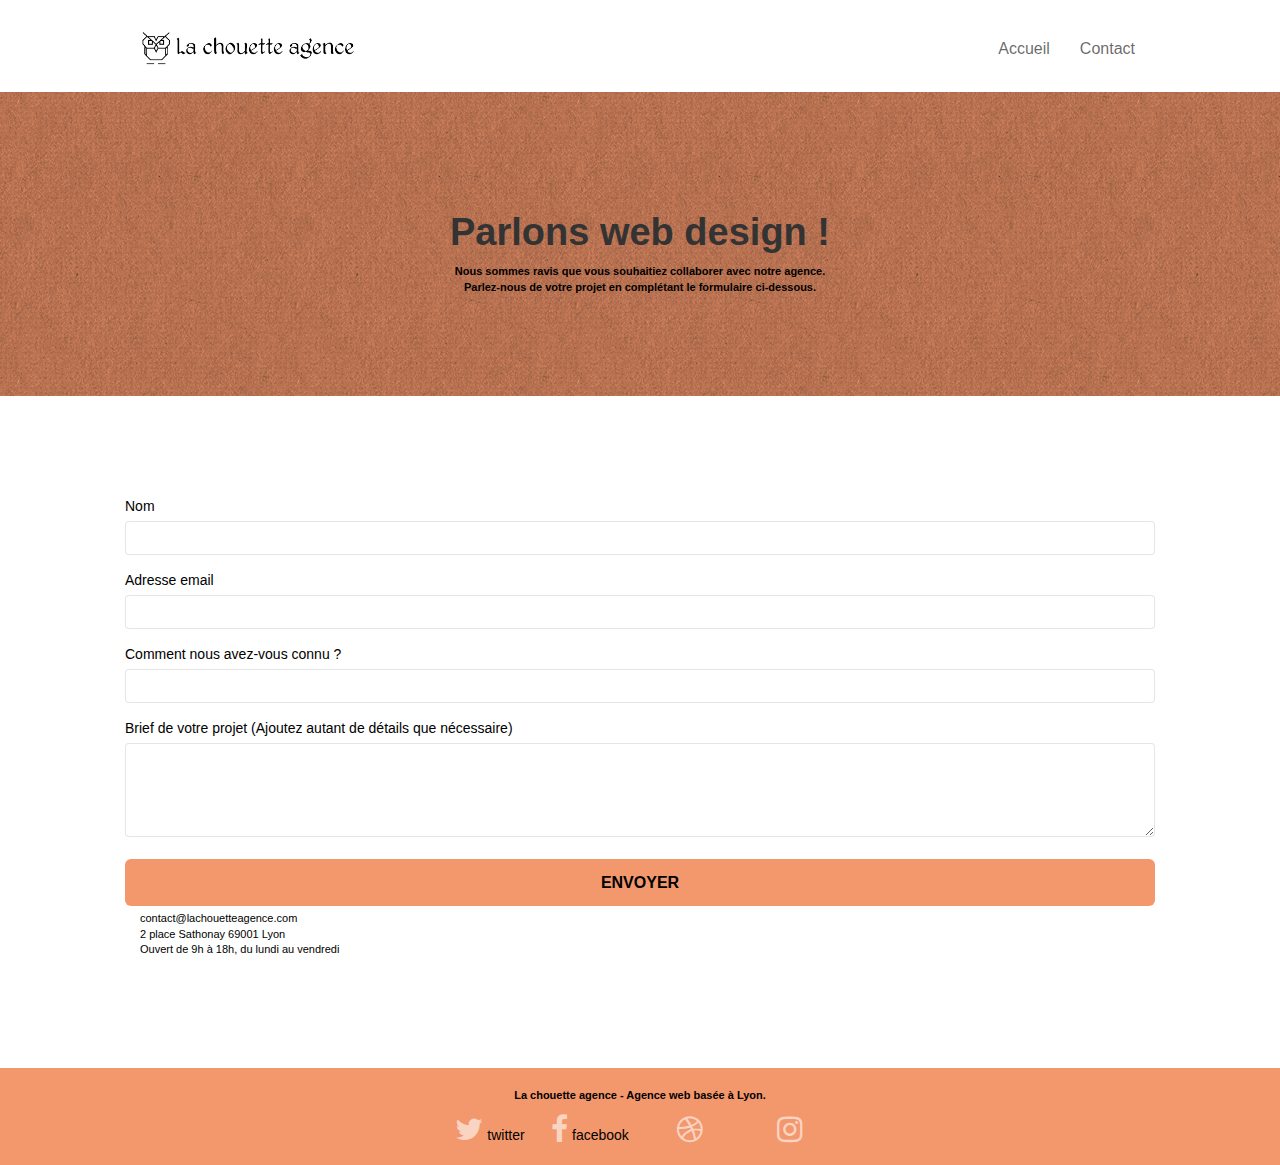
==== commit 7ce5e4af: "test" ====
--- a/contact.html
+++ b/contact.html
@@ -134,22 +134,22 @@
 				<div class="row row-no-gutters social">
 					<div class="col-sm-3">
 						<div class="text-center">
-							<a class="social" href="index.html"><span class="fa fa-twitter icon-md"></span></a>
+							<a class="social" href="http://twitter.com"><span class="fa fa-twitter icon-md"></span> twitter</a>
 						</div>
 					</div>
 					<div class="col-sm-3">
 						<div class="text-center">
-							<a class="social" href="index.html"><span class="fa fa-facebook icon-md"></span></a>
+							<a class="social" href="http://facebook.com"><span class="fa fa-facebook icon-md"></span> facebook</a>
 						</div>
 					</div>
 					<div class="col-sm-3">
 						<div class="text-center">
-							<a class="social" href="index.html"><span class="fa fa-dribbble icon-md"></span></a>
+							<a class="social" href="http://dribble.com"><span class="fa fa-dribbble icon-md"></span></a>
 						</div>
 					</div>
 					<div class="col-sm-3">
 						<div class="text-center">
-							<a class="social" href="index.html"><span class="fa fa-instagram icon-md"></span></a>
+							<a class="social" href="http://instagram.com"><span class="fa fa-instagram icon-md"></span></a>
 						</div>
 					</div>
 				</div>
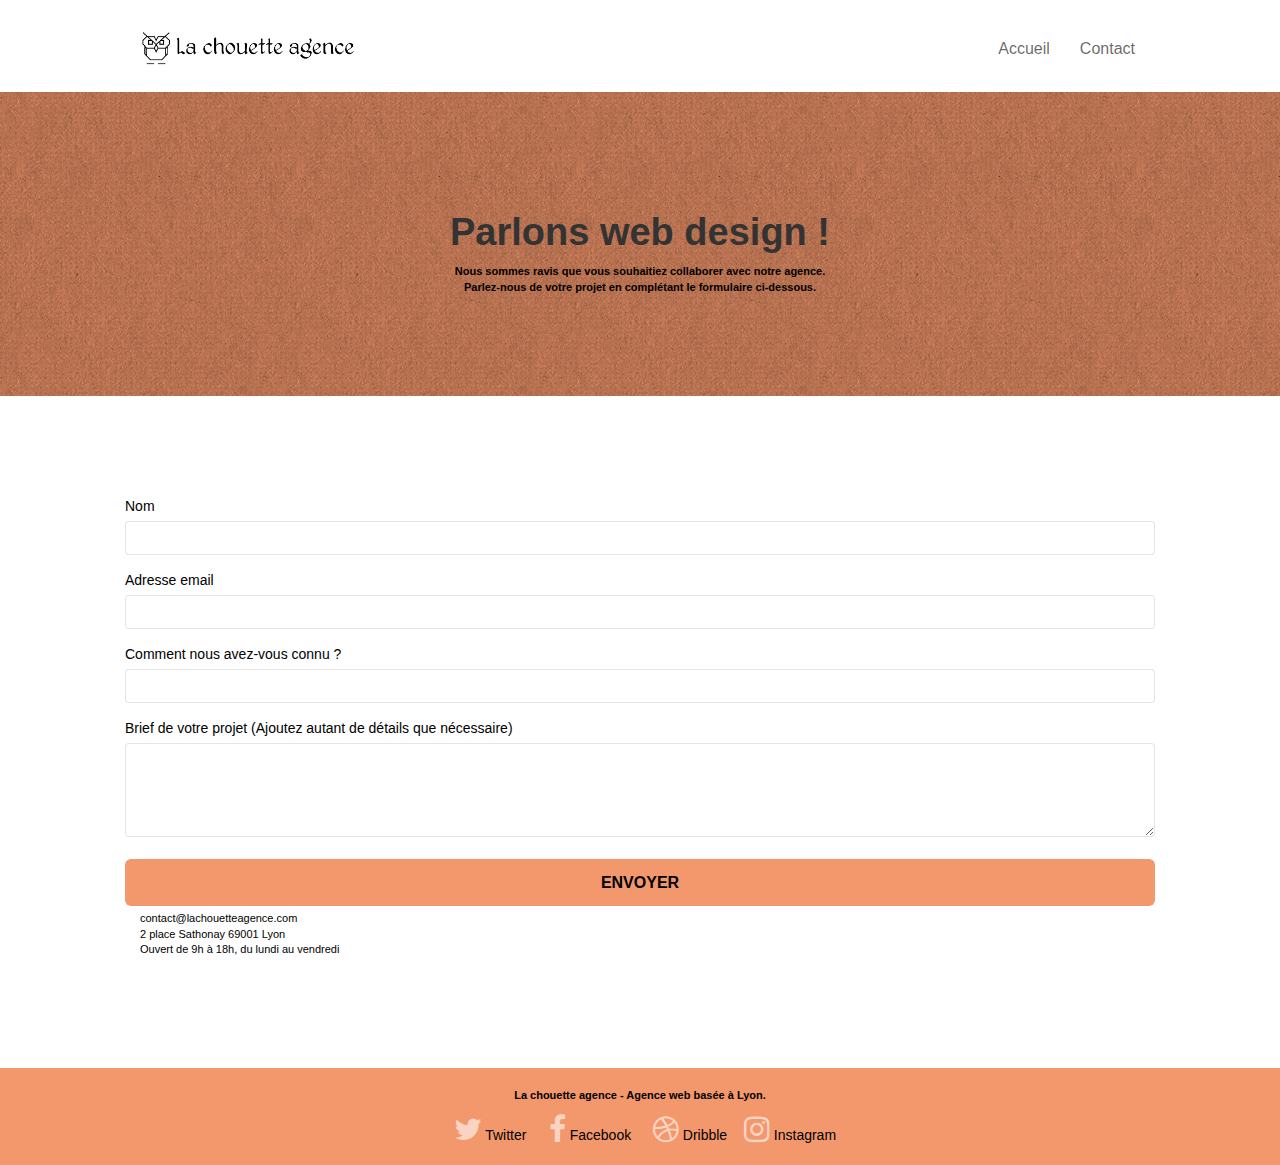
==== commit a8e4164d: "ajustement et intégration de aria-label" ====
--- a/contact.html
+++ b/contact.html
@@ -34,7 +34,7 @@
 	<div class="container bloc-sm">
 		<nav class="navbar row">
 			<div class="navbar-header">
-				<a class="navbar-brand" href="index.html"><img src="img/la-chouette-agence.png" alt="Page d'accueil la chouette agence - Entreprise web design Lyon" height="40" /></a>
+				<a aria-label="Revenir à la page d'accueil" class="navbar-brand" href="index.html"><img src="img/la-chouette-agence.png" alt="Page d'accueil la chouette agence - Entreprise web design Lyon" height="40"/></a>
 				<button id="nav-toggle" type="button" class="ui-navbar-toggle navbar-toggle" data-toggle="collapse" data-target=".navbar-1">
 					<span class="sr-only">Toggle navigation</span><span class="icon-bar"></span><span class="icon-bar"></span><span class="icon-bar"></span>
 				</button>
@@ -103,7 +103,7 @@
 							Brief de votre projet (Ajoutez autant de détails que nécessaire)<br>
 						</label><textarea id="message" class="form-control" rows="4" cols="50" required></textarea>
 					</div> 
-					<button class="bloc-button btn btn-lg btn-block cta-hero btn-atomic-tangerine" type="submit">
+					<button aria-label="Envoyer" class="bloc-button btn btn-lg btn-block cta-hero btn-atomic-tangerine" type="submit">
 						Envoyer
 					</button>
 				</form>
@@ -134,22 +134,22 @@
 				<div class="row row-no-gutters social">
 					<div class="col-sm-3">
 						<div class="text-center">
-							<a class="social" href="http://twitter.com"><span class="fa fa-twitter icon-md"></span> twitter</a>
+							<a class="social" aria-label="La chouette agence sur twitter" href="http://twitter.com"><span class="fa fa-twitter icon-md"></span> Twitter</a>
 						</div>
 					</div>
 					<div class="col-sm-3">
 						<div class="text-center">
-							<a class="social" href="http://facebook.com"><span class="fa fa-facebook icon-md"></span> facebook</a>
+							<a class="social" aria-label="La chouette agence sur facebook" href="http://facebook.com"><span class="fa fa-facebook icon-md"></span> Facebook</a>
 						</div>
 					</div>
 					<div class="col-sm-3">
 						<div class="text-center">
-							<a class="social" href="http://dribble.com"><span class="fa fa-dribbble icon-md"></span></a>
+							<a class="social" aria-label="La chouette agence sur dribbble" href="http://dribble.com"><span class="fa fa-dribbble icon-md"></span> Dribble</a>
 						</div>
 					</div>
 					<div class="col-sm-3">
 						<div class="text-center">
-							<a class="social" href="http://instagram.com"><span class="fa fa-instagram icon-md"></span></a>
+							<a class="social" aria-label="La chouette agence sur instagram" href="http://instagram.com"><span class="fa fa-instagram icon-md"></span> Instagram</a>
 						</div>
 					</div>
 				</div>
--- a/style.min.css
+++ b/style.min.css
@@ -1 +1 @@
-body{margin:0;padding:0;background:#FFF;overflow-x:hidden;-webkit-font-smoothing:antialiased;-moz-osx-font-smoothing:grayscale}a,button{transition:all .3s ease-in-out;outline:none!important}a:hover{text-decoration:none;cursor:pointer}#page-loading-blocs-notifaction{position:fixed;top:0;bottom:0;width:100%;z-index:100000;background:#FFF url(img/pageload-spinner.gif) no-repeat center center}.bloc{width:100%;clear:both;background:50% 50% no-repeat;padding:0 50px;-webkit-background-size:cover;-moz-background-size:cover;-o-background-size:cover;background-size:cover;position:relative}.bloc .container{padding-left:0;padding-right:0}.bloc-lg{padding:100px 50px}.bloc-md{padding:50px}.bloc-sm{padding:20px 50px}.bg-center,.bg-l-edge,.bg-r-edge,.bg-t-edge,.bg-b-edge,.bg-tl-edge,.bg-bl-edge,.bg-tr-edge,.bg-br-edge,.bg-repeat{-webkit-background-size:auto!important;-moz-background-size:auto!important;-o-background-size:auto!important;background-size:auto!important}.bg-repeat{background:repeat}.bg-t-edge{background:top no-repeat}.bloc-bg-texture::before{content:"";background-size:2px 2px;position:absolute;top:0;bottom:0;left:0;right:0}.texture-paper::before{background:url(img/texture-paper.png);background-size:280px 280px}.b-parallax{background-attachment:fixed}.d-bloc{color:rgba(255,255,255,.7)}.d-bloc button:hover{color:rgba(255,255,255,.9)}.d-bloc .icon-round,.d-bloc .icon-square,.d-bloc .icon-rounded,.d-bloc .icon-semi-rounded-a,.d-bloc .icon-semi-rounded-b{border-color:rgba(255,255,255,.9)}.d-bloc .divider-h span{border-color:rgba(255,255,255,.2)}.d-bloc .a-btn,.d-bloc .navbar a,.d-bloc .navbar-brand,.d-bloc a .icon-sm,.d-bloc a .icon-md,.d-bloc a .icon-lg,.d-bloc a .icon-xl,.d-bloc h1 a,.d-bloc h2 a,.d-bloc h3 a,.d-bloc h4 a,.d-bloc h5 a,.d-bloc h6 a,.d-bloc p a{color:rgba(255,255,255,.6)}.d-bloc .a-btn:hover,.d-bloc .navbar a:hover,.d-bloc .navbar-brand:hover,.d-bloc a:hover .icon-sm,.d-bloc a:hover .icon-md,.d-bloc a:hover .icon-lg,.d-bloc a:hover .icon-xl,.d-bloc h1 a:hover,.d-bloc h2 a:hover,.d-bloc h3 a:hover,.d-bloc h4 a:hover,.d-bloc h5 a:hover,.d-bloc h6 a:hover,.d-bloc p a:hover{color:rgba(255,255,255,1)}.d-bloc .navbar-toggle .icon-bar{background:rgba(255,255,255,1)}.d-bloc .btn-wire,.d-bloc .btn-wire:hover{color:rgba(255,255,255,1);border-color:rgba(255,255,255,1)}.d-bloc .panel{color:rgba(0,0,0,.5)}.d-bloc .panel button:hover{color:rgba(0,0,0,.7)}.d-bloc .panel icon{border-color:rgba(0,0,0,.7)}.d-bloc .panel .divider-h span{border-color:rgba(0,0,0,.1)}.d-bloc .panel .a-btn{color:rgba(0,0,0,.6)}.d-bloc .panel .a-btn:hover{color:rgba(0,0,0,1)}.d-bloc .panel .btn-wire,.d-bloc .panel .btn-wire:hover{color:rgba(0,0,0,.7);border-color:rgba(0,0,0,.3)}.d-bloc .panel,.l-bloc{color:rgba(0,0,0,.5)}.d-bloc .panel button:hover,.l-bloc button:hover{color:rgba(0,0,0,.7)}.l-bloc .icon-round,.l-bloc .icon-square,.l-bloc .icon-rounded,.l-bloc .icon-semi-rounded-a,.l-bloc .icon-semi-rounded-b{border-color:rgba(0,0,0,.7)}.d-bloc .panel .divider-h span,.l-bloc .divider-h span{border-color:rgba(0,0,0,.1)}.d-bloc .panel .a-btn,.l-bloc .a-btn,.l-bloc .navbar a,.l-bloc .navbar-brand,.l-bloc a .icon-sm,.l-bloc a .icon-md,.l-bloc a .icon-lg,.l-bloc a .icon-xl,.l-bloc h1 a,.l-bloc h2 a,.l-bloc h3 a,.l-bloc h4 a,.l-bloc h5 a,.l-bloc h6 a,.l-bloc p a{color:rgba(0,0,0,.6)}.d-bloc .panel .a-btn:hover,.l-bloc .a-btn:hover,.l-bloc .navbar a:hover,.l-bloc .navbar-brand:hover,.l-bloc a:hover .icon-sm,.l-bloc a:hover .icon-md,.l-bloc a:hover .icon-lg,.l-bloc a:hover .icon-xl,.l-bloc h1 a:hover,.l-bloc h2 a:hover,.l-bloc h3 a:hover,.l-bloc h4 a:hover,.l-bloc h5 a:hover,.l-bloc h6 a:hover,.l-bloc p a:hover{color:rgba(0,0,0,1)}.l-bloc .navbar-toggle .icon-bar{color:rgba(0,0,0,.6)}.d-bloc .panel .btn-wire,.d-bloc .panel .btn-wire:hover,.l-bloc .btn-wire,.l-bloc .btn-wire:hover{color:rgba(0,0,0,.7);border-color:rgba(0,0,0,.3)}.voffset{margin-top:30px}.voffset-lg{margin-top:80px}.row-no-gutters{margin-right:0;margin-left:0}.row.row-no-gutters>[class^="col-"],.row.row-no-gutters>[class*=" col-"]{padding-right:0;padding-left:0}#bloc-1-hero h1{font-size:32px}.navbar{margin-bottom:0;z-index:1}.navbar-brand{height:auto;padding:3px 15px;font-size:25px;font-weight:400;font-weight:600;line-height:44px}.navbar-brand img{max-height:200px;margin:0 5px 0 0;display:inline}.navbar-brand img[src$=svg]{min-width:100px}.nav-center .navbar-brand img{margin:0}.navbar .nav{padding-top:2px;margin-right:-16px;float:right;z-index:1}.nav>li{float:left;margin-top:4px;font-size:16px}.navbar-nav .open .dropdown-menu>li>a{text-align:inherit}.nav>li a:hover,.nav>li a:focus{background:transparent}.navbar-toggle{margin:10px 10px 0 0;border:0}.navbar-toggle:hover{background:transparent!important}.navbar-toggle .icon-bar{background-color:rgba(0,0,0,.5);width:26px}.nav-invert .navbar .nav{float:left}.nav-invert .navbar-header,.nav-invert .navbar-brand{float:right;position:relative;z-index:2}@media (min-width:768px){.site-navigation{position:absolute;top:50%;right:20px;transform:translate(0,-50%);-webkit-transform:translateY(-50%)}.nav>li .dropdown-menu a,.nav>li .dropdown-menu a:hover{color:#484848}.nav-invert .site-navigation{left:0;right:0}.nav-center{text-align:center}.nav-center .navbar-header{width:100%}.nav-center .navbar-header,.nav-center .navbar-brand,.nav-center .nav>li{float:none;display:inline-block}.nav-center .site-navigation{position:relative;width:100%;right:0;margin-right:0;margin-top:20px}.nav-center.mini-nav .navbar-toggle{float:none;margin:10px auto 0}}.nav>li>.dropdown a{background:none!important;display:block;padding:14px 15px}nav .caret{margin:0 5px}.dropdown-menu .dropdown-menu{top:-8px;left:100%}.dropdown-menu .dropmenu-flow-right{top:100%;left:0;margin-left:-1px;border-top-left-radius:0;border-top-right-radius:0}.dropdown-menu .dropdown span{border:4px solid #000;border-top-color:transparent;border-right-color:transparent;border-bottom-color:transparent;margin:6px -5px 0 0!important;float:right}.mg-md{margin-top:10px;margin-bottom:20px}.mg-lg{margin-top:10px;margin-bottom:40px}.btn{margin:0 5px 5px 0}.btn.pull-right{margin:0 0 5px 5px}.btn-d,.btn-d:hover,.btn-d:focus{color:#FFF;background:rgba(0,0,0,.3)}button{outline:none!important}.btn-rd{border-radius:40px}.btn-clean{border:1px solid rgba(0,0,0,.08);border-bottom-color:rgba(0,0,0,.1);text-shadow:0 1px 0 rgba(0,0,1,.1);box-shadow:0 1px 3px rgba(0,0,1,.25),inset 0 1px 0 0 rgba(255,255,255,.15)}.icon-md{font-size:30px!important}.icon-lg{font-size:60px!important}.sm-shadow{text-shadow:0 1px 2px rgba(0,0,0,.3)}.panel-sq,.panel-sq .panel-heading,.panel-sq .panel-footer{border-radius:0}.panel-rd{border-radius:30px}.panel-rd .panel-heading{border-radius:29px 29px 0 0}.panel-rd .panel-footer{border-radius:0 0 29px 29px}.form-control{border-color:rgba(0,0,0,.1);box-shadow:none}.scrollToTop{width:40px;height:40px;position:fixed;bottom:20px;right:20px;opacity:0;z-index:500;transition:all .3s ease-in-out}.scrollToTop span{margin-top:6px}.showScrollTop{font-size:14px;opacity:1}a[data-lightbox]{position:relative;display:block;text-align:center}a[data-lightbox]:hover::before{content:"+";font-family:"HelveticaNeue-Light","Helvetica Neue Light","Helvetica Neue",Helvetica,Arial;font-size:32px;width:50px;height:50px;margin-left:-25px;border-radius:50%;background:rgba(0,0,0,.6);color:#FFF;font-weight:100;z-index:1;position:absolute;top:50%;transform:translateY(-50%);-webkit-transform:translateY(-50%)}a[data-lightbox]:hover img{opacity:.6;-webkit-animation-fill-mode:none;animation-fill-mode:none}#lightbox-modal{display:flex;align-items:center}#lightbox-modal .modal-dialog{width:90%;max-width:900px;margin:0 auto 0}#lightbox-modal .modal-dialog img{max-height:90vh;margin:0 auto}.lightbox-caption{padding:20px;color:#FFF;background:rgba(0,0,0,.5);position:absolute;left:15px;right:15px;bottom:5px}.close-lightbox{color:#FFF;font-size:30px;position:absolute;top:20px;right:20px;z-index:20;background:rgba(0,0,0,.5);border:none;line-height:30px;padding:0 9px 5px;opacity:.3}.close-lightbox:hover,.next-lightbox:hover,.prev-lightbox:hover{opacity:1;color:#FFF}.next-lightbox,.prev-lightbox{font-size:20px;color:rgba(255,255,255,.9);background:rgba(0,0,0,.5);transition:all .2s ease-in-out;position:absolute;top:45%;z-index:1;opacity:.4}.next-lightbox{padding:6px 8px 1px 13px;right:25px}.prev-lightbox{padding:6px 13px 1px 10px;left:25px}.snapshot-lb .modal-body{padding-bottom:45px}.snapshot-lb .lightbox-caption{padding:0;color:rgba(0,0,0,.5);background:none}h1,h2,h3,h4,h5,h6,p,label,.btn,a{font-family:"helvetica";font-weight:400;color:black}.container{max-width:1000px}.hero-bloc-text{font-size:38px}.hero-bloc-text-sub{font-size:36px}.statement-bloc-text{line-height:26px;font-style:italic;font-size:20px;text-align:center;font-weight:lighter;max-width:520px;margin:auto auto auto auto}p{font-size:11px}.tight-width-whitespace{max-width:600px;margin:auto auto auto auto}.h1{font-size:20px;font-family:"Open Sans"}.cta-hero{margin-top:22px;color:#FFFFFF!important;text-transform:uppercase;padding:12px 28px 12px 28px;font-size:16px;font-weight:700}.social{max-width:400px;margin:auto auto auto auto}h2{font-size:22px;line-height:1.4em}h3{font-size:15px;text-transform:uppercase;font-weight:700;color:#333333!important}.med-width-whitespace{max-width:800px;margin:auto auto auto auto;box-shadow:0 0 0 #000}h1{color:#333333!important}h4{color:#333333!important}.icons{margin-bottom:14px;margin-top:24px}.white{color:black!important;font-weight: bold;}.portfolio-thumb{margin-bottom:24px}.portfolio-row{margin-bottom:44px;margin-top:50px}.avatar{box-shadow:0 4px 9px rgba(0,0,0,.3)}.black-background{background-color:rgba(165,147,99,.7);padding:40px 40px 40px 40px}.bold-link{font-weight:900;text-decoration:underline!important}.bgc-white{background-color:#FFF}.bgc-dark-slate-blue{background-color:#364577}.bgc-atomic-tangerine{background-color:#F3976C}.tc-white{color:#f79669!important}.bold-text{font-weight: bold;position: relative;}.tc-orange{color: black;font-weight: bold;}.btn-atomic-tangerine{background:#F3976C;color:black!important}.btn-atomic-tangerine:hover{background:#c27956!important;color:black!important}.ltc-white{color:#FFFFFF!important}.ltc-white:hover{color:#cccccc!important}.ltc-atomic-tangerine{color:#F3976C!important}.ltc-atomic-tangerine:hover{color:#c27956!important}.icon-dark-slate-blue{color:#364577!important;border-color:#364577!important}.bg-dots-bg{background-image:url(img/dots-bg.png)}.bg-lines-h2-bg{background-image:url(img/lines-h2-bg.png)}.bg-banniere{background-image:url(img/la-chouette-agence-banniere.jpg)}.bg-presentation{background-image:url(img/image-de-presentation.jpg)}@media (max-width:1024px){.bloc{padding-left:20px;padding-right:20px}.bloc.full-width-bloc,.bloc-tile-2.full-width-bloc .container,.bloc-tile-3.full-width-bloc .container,.bloc-tile-4.full-width-bloc .container{padding-left:0;padding-right:0}}@media (max-width:992px) and (min-width:768px){.navbar .nav{max-width:80%}.nav-center.navbar .nav{max-width:100%}}@media only screen and (min-device-width:768px) and (max-device-width:1024px) and (orientation:landscape){.b-parallax{background-attachment:scroll}}@media only screen and (min-device-width:1024px) and (max-device-width:1366px) and (-webkit-min-device-pixel-ratio:1.5){.b-parallax{background-attachment:scroll}}@media (max-width:991px){.container{width:100%}.b-parallax{background-attachment:scroll}.page-container,#hero-bloc{overflow-x:hidden;position:relative}.bloc{padding-left:constant(safe-area-inset-left);padding-right:constant(safe-area-inset-right)}.bloc-group,.bloc-group .bloc{display:block;width:100%}.bloc-fill-screen .fill-bloc-top-edge,.bloc-fill-screen .fill-bloc-bottom-edge{padding:0 20px;padding-left:constant(safe-area-inset-left);padding-right:constant(safe-area-inset-right)}}@media (max-width:767px){.page-container{overflow-x:hidden;position:relative}h1,h2,h3,h4,h5,h6,p,#disqus_thread{padding-left:10px!important;padding-right:10px!important}.b-parallax{background-attachment:scroll}.navbar .nav{padding-top:0;border-top:1px solid rgba(0,0,0,.2);float:none!important}.navbar.row{margin-left:0;margin-right:0}.site-navigation{position:inherit;transform:none;-webkit-transform:none;-ms-transform:none}.nav>li{margin-top:0;border-bottom:1px solid rgba(0,0,0,.1);background:rgba(0,0,0,.05);text-align:left;padding-left:15px;width:100%}.nav>li:hover{background:rgba(0,0,0,.08)}.dropdown .dropdown a .caret{float:none;margin:5px 0 0 10px!important;border:4px solid #000;border-bottom-color:transparent;border-right-color:transparent;border-left-color:transparent}#hero-bloc .navbar .nav{background:rgba(0,0,0,.8)}#hero-bloc .navbar .nav a{color:rgba(255,255,255,.6)}.hero{padding:50px 0}.hero-nav{left:-1px;right:-1px}.navbar-collapse{padding:0;overflow-x:hidden;-webkit-box-shadow:none;box-shadow:none}.navbar-brand img{max-height:40px;width:auto}.nav-invert .navbar-header{float:none;width:100%}.nav-invert .navbar-toggle{float:left;margin-left:10px}.bloc{padding-left:0;padding-right:0}.bloc-xxl,.bloc-xl,.bloc-lg{padding:40px 0}.bloc-sm,.bloc-md{padding-left:0;padding-right:0}.bloc-tile-2 .container,.bloc-tile-3 .container,.bloc-tile-4 .container,.bloc-fill-screen .fill-bloc-top-edge,.bloc-fill-screen .fill-bloc-bottom-edge{padding-left:0;padding-right:0}.a-block{padding:0 10px}.btn-dwn{display:none}.voffset{margin-top:5px}.voffset-md{margin-top:20px}.voffset-lg{margin-top:30px}form{padding:5px}.close-lightbox{display:inline-block}.blocsapp-device-iphone5{background-size:216px 425px;padding-top:60px;width:216px;height:425px}.blocsapp-device-iphone5 img{width:180px;height:320px}}@media (max-width:400px){.bloc{padding-left:0;padding-right:0}}@media (max-width:767px){.bloc-mob-center-text{text-align:center}}+body{margin:0;padding:0;background:#FFF;overflow-x:hidden;-webkit-font-smoothing:antialiased;-moz-osx-font-smoothing:grayscale}a,button{transition:all .3s ease-in-out;outline:none!important}a:hover{text-decoration:none;cursor:pointer}#page-loading-blocs-notifaction{position:fixed;top:0;bottom:0;width:100%;z-index:100000;background:#FFF url(img/pageload-spinner.gif) no-repeat center center}.bloc{width:100%;clear:both;background:50% 50% no-repeat;padding:0 50px;-webkit-background-size:cover;-moz-background-size:cover;-o-background-size:cover;background-size:cover;position:relative}.bloc .container{padding-left:0;padding-right:0}.bloc-lg{padding:100px 50px}.bloc-md{padding:50px}.bloc-sm{padding:20px 50px}.bg-center,.bg-l-edge,.bg-r-edge,.bg-t-edge,.bg-b-edge,.bg-tl-edge,.bg-bl-edge,.bg-tr-edge,.bg-br-edge,.bg-repeat{-webkit-background-size:auto!important;-moz-background-size:auto!important;-o-background-size:auto!important;background-size:auto!important}.bg-repeat{background:repeat}.bg-t-edge{background:top no-repeat}.bloc-bg-texture::before{content:"";background-size:2px 2px;position:absolute;top:0;bottom:0;left:0;right:0}.texture-paper::before{background:url(img/texture-paper.png);background-size:280px 280px}.b-parallax{background-attachment:fixed}.d-bloc{color:rgba(255,255,255,.7)}.d-bloc button:hover{color:rgba(255,255,255,.9)}.d-bloc .icon-round,.d-bloc .icon-square,.d-bloc .icon-rounded,.d-bloc .icon-semi-rounded-a,.d-bloc .icon-semi-rounded-b{border-color:rgba(255,255,255,.9)}.d-bloc .divider-h span{border-color:rgba(255,255,255,.2)}.d-bloc .a-btn,.d-bloc .navbar a,.d-bloc .navbar-brand,.d-bloc a .icon-sm,.d-bloc a .icon-md,.d-bloc a .icon-lg,.d-bloc a .icon-xl,.d-bloc h1 a,.d-bloc h2 a,.d-bloc h3 a,.d-bloc h4 a,.d-bloc h5 a,.d-bloc h6 a,.d-bloc p a{color:rgba(255,255,255,.6)}.d-bloc .a-btn:hover,.d-bloc .navbar a:hover,.d-bloc .navbar-brand:hover,.d-bloc a:hover .icon-sm,.d-bloc a:hover .icon-md,.d-bloc a:hover .icon-lg,.d-bloc a:hover .icon-xl,.d-bloc h1 a:hover,.d-bloc h2 a:hover,.d-bloc h3 a:hover,.d-bloc h4 a:hover,.d-bloc h5 a:hover,.d-bloc h6 a:hover,.d-bloc p a:hover{color:rgba(255,255,255,1)}.d-bloc .navbar-toggle .icon-bar{background:rgba(255,255,255,1)}.d-bloc .btn-wire,.d-bloc .btn-wire:hover{color:rgba(255,255,255,1);border-color:rgba(255,255,255,1)}.d-bloc .panel{color:rgba(0,0,0,.5)}.d-bloc .panel button:hover{color:rgba(0,0,0,.7)}.d-bloc .panel icon{border-color:rgba(0,0,0,.7)}.d-bloc .panel .divider-h span{border-color:rgba(0,0,0,.1)}.d-bloc .panel .a-btn{color:rgba(0,0,0,.6)}.d-bloc .panel .a-btn:hover{color:rgba(0,0,0,1)}.d-bloc .panel .btn-wire,.d-bloc .panel .btn-wire:hover{color:rgba(0,0,0,.7);border-color:rgba(0,0,0,.3)}.d-bloc .panel,.l-bloc{color:rgba(0,0,0,.5)}.d-bloc .panel button:hover,.l-bloc button:hover{color:rgba(0,0,0,.7)}.l-bloc .icon-round,.l-bloc .icon-square,.l-bloc .icon-rounded,.l-bloc .icon-semi-rounded-a,.l-bloc .icon-semi-rounded-b{border-color:rgba(0,0,0,.7)}.d-bloc .panel .divider-h span,.l-bloc .divider-h span{border-color:rgba(0,0,0,.1)}.d-bloc .panel .a-btn,.l-bloc .a-btn,.l-bloc .navbar a,.l-bloc .navbar-brand,.l-bloc a .icon-sm,.l-bloc a .icon-md,.l-bloc a .icon-lg,.l-bloc a .icon-xl,.l-bloc h1 a,.l-bloc h2 a,.l-bloc h3 a,.l-bloc h4 a,.l-bloc h5 a,.l-bloc h6 a,.l-bloc p a{color:rgba(0,0,0,.6)}.d-bloc .panel .a-btn:hover,.l-bloc .a-btn:hover,.l-bloc .navbar a:hover,.l-bloc .navbar-brand:hover,.l-bloc a:hover .icon-sm,.l-bloc a:hover .icon-md,.l-bloc a:hover .icon-lg,.l-bloc a:hover .icon-xl,.l-bloc h1 a:hover,.l-bloc h2 a:hover,.l-bloc h3 a:hover,.l-bloc h4 a:hover,.l-bloc h5 a:hover,.l-bloc h6 a:hover,.l-bloc p a:hover{color:rgba(0,0,0,1)}.l-bloc .navbar-toggle .icon-bar{color:rgba(0,0,0,.6)}.d-bloc .panel .btn-wire,.d-bloc .panel .btn-wire:hover,.l-bloc .btn-wire,.l-bloc .btn-wire:hover{color:rgba(0,0,0,.7);border-color:rgba(0,0,0,.3)}.voffset{margin-top:30px}.voffset-lg{margin-top:80px}.row-no-gutters{margin-right:0;margin-left:0}.row.row-no-gutters>[class^="col-"],.row.row-no-gutters>[class*=" col-"]{padding-right:0;padding-left:0}#bloc-1-hero h1{font-size:32px}.navbar{margin-bottom:0;z-index:1}.navbar-brand{height:auto;padding:3px 15px;font-size:25px;font-weight:400;font-weight:600;line-height:44px}.navbar-brand img{max-height:200px;margin:0 5px 0 0;display:inline}.navbar-brand img[src$=svg]{min-width:100px}.nav-center .navbar-brand img{margin:0}.navbar .nav{padding-top:2px;margin-right:-16px;float:right;z-index:1}.nav>li{float:left;margin-top:4px;font-size:16px}.navbar-nav .open .dropdown-menu>li>a{text-align:inherit}.nav>li a:hover,.nav>li a:focus{background:transparent}.navbar-toggle{margin:10px 10px 0 0;border:0}.navbar-toggle:hover{background:transparent!important}.navbar-toggle .icon-bar{background-color:rgba(0,0,0,.5);width:26px}.nav-invert .navbar .nav{float:left}.nav-invert .navbar-header,.nav-invert .navbar-brand{float:right;position:relative;z-index:2}@media (min-width:768px){.site-navigation{position:absolute;top:50%;right:20px;transform:translate(0,-50%);-webkit-transform:translateY(-50%)}.nav>li .dropdown-menu a,.nav>li .dropdown-menu a:hover{color:#484848}.nav-invert .site-navigation{left:0;right:0}.nav-center{text-align:center}.nav-center .navbar-header{width:100%}.nav-center .navbar-header,.nav-center .navbar-brand,.nav-center .nav>li{float:none;display:inline-block}.nav-center .site-navigation{position:relative;width:100%;right:0;margin-right:0;margin-top:20px}.nav-center.mini-nav .navbar-toggle{float:none;margin:10px auto 0}}.nav>li>.dropdown a{background:none!important;display:block;padding:14px 15px}nav .caret{margin:0 5px}.dropdown-menu .dropdown-menu{top:-8px;left:100%}.dropdown-menu .dropmenu-flow-right{top:100%;left:0;margin-left:-1px;border-top-left-radius:0;border-top-right-radius:0}.dropdown-menu .dropdown span{border:4px solid #000;border-top-color:transparent;border-right-color:transparent;border-bottom-color:transparent;margin:6px -5px 0 0!important;float:right}.mg-md{margin-top:10px;margin-bottom:20px}.mg-lg{margin-top:10px;margin-bottom:40px}.btn{margin:0 5px 5px 0}.btn.pull-right{margin:0 0 5px 5px}.btn-d,.btn-d:hover,.btn-d:focus{color:#FFF;background:rgba(0,0,0,.3)}button{outline:none!important}.btn-rd{border-radius:40px}.btn-clean{border:1px solid rgba(0,0,0,.08);border-bottom-color:rgba(0,0,0,.1);text-shadow:0 1px 0 rgba(0,0,1,.1);box-shadow:0 1px 3px rgba(0,0,1,.25),inset 0 1px 0 0 rgba(255,255,255,.15)}.icon-md{font-size:30px!important}.icon-lg{font-size:60px!important}.sm-shadow{text-shadow:0 1px 2px rgba(0,0,0,.3)}.panel-sq,.panel-sq .panel-heading,.panel-sq .panel-footer{border-radius:0}.panel-rd{border-radius:30px}.panel-rd .panel-heading{border-radius:29px 29px 0 0}.panel-rd .panel-footer{border-radius:0 0 29px 29px}.form-control{border-color:rgba(0,0,0,.1);box-shadow:none}.scrollToTop{width:40px;height:40px;position:fixed;bottom:20px;right:20px;opacity:0;z-index:500;transition:all .3s ease-in-out}.scrollToTop span{margin-top:6px}.showScrollTop{font-size:14px;opacity:1}a[data-lightbox]{position:relative;display:block;text-align:center}a[data-lightbox]:hover::before{content:"+";font-family:"HelveticaNeue-Light","Helvetica Neue Light","Helvetica Neue",Helvetica,Arial;font-size:32px;width:50px;height:50px;margin-left:-25px;border-radius:50%;background:rgba(0,0,0,.6);color:#FFF;font-weight:100;z-index:1;position:absolute;top:50%;transform:translateY(-50%);-webkit-transform:translateY(-50%)}a[data-lightbox]:hover img{opacity:.6;-webkit-animation-fill-mode:none;animation-fill-mode:none}#lightbox-modal{display:flex;align-items:center}#lightbox-modal .modal-dialog{width:90%;max-width:900px;margin:0 auto 0}#lightbox-modal .modal-dialog img{max-height:90vh;margin:0 auto}.lightbox-caption{padding:20px;color:#FFF;background:rgba(0,0,0,.5);position:absolute;left:15px;right:15px;bottom:5px}.close-lightbox{color:#FFF;font-size:30px;position:absolute;top:20px;right:20px;z-index:20;background:rgba(0,0,0,.5);border:none;line-height:30px;padding:0 9px 5px;opacity:.3}.close-lightbox:hover,.next-lightbox:hover,.prev-lightbox:hover{opacity:1;color:#FFF}.next-lightbox,.prev-lightbox{font-size:20px;color:rgba(255,255,255,.9);background:rgba(0,0,0,.5);transition:all .2s ease-in-out;position:absolute;top:45%;z-index:1;opacity:.4}.next-lightbox{padding:6px 8px 1px 13px;right:25px}.prev-lightbox{padding:6px 13px 1px 10px;left:25px}.snapshot-lb .modal-body{padding-bottom:45px}.snapshot-lb .lightbox-caption{padding:0;color:rgba(0,0,0,.5);background:none}h1,h2,h3,h4,h5,h6,p,label,.btn,a{font-family:"helvetica";font-weight:400;color:black}.container{max-width:1000px}.hero-bloc-text{font-size:38px}.hero-bloc-text-sub{font-size:36px}.statement-bloc-text{line-height:26px;font-style:italic;font-size:20px;text-align:center;font-weight:lighter;max-width:520px;margin:auto auto auto auto}p{font-size:11px}.citation{font-size: 22px;}.tight-width-whitespace{max-width:600px;margin:auto auto auto auto}.h1{font-size:20px;font-family:"Open Sans"}.cta-hero{margin-top:22px;color:#FFFFFF!important;text-transform:uppercase;padding:12px 28px 12px 28px;font-size:16px;font-weight:700}.social{max-width:400px;margin:auto auto auto auto}h2{font-size:22px;line-height:1.4em}h3{font-size:15px;text-transform:uppercase;font-weight:700;color:#333333!important}.med-width-whitespace{max-width:800px;margin:auto auto auto auto;box-shadow:0 0 0 #000}h1{color:#333333!important}h4{color:#333333!important}.icons{margin-bottom:14px;margin-top:24px}.white{color:black!important;font-weight: bold;}.portfolio-thumb{margin-bottom:24px}.portfolio-row{margin-bottom:44px;margin-top:50px}.avatar{box-shadow:0 4px 9px rgba(0,0,0,.3)}.black-background{background-color:rgba(165,147,99,.7);padding:40px 40px 40px 40px}.bold-link{font-weight:900;text-decoration:underline!important}.bgc-white{background-color:#FFF}.bgc-dark-slate-blue{background-color:#364577}.bgc-atomic-tangerine{background-color:#F3976C}.tc-white{color:#f79669!important}.bold-text{font-weight: bold;position: relative;}.tc-orange{color: black;font-weight: bold;}.btn-atomic-tangerine{background:#F3976C;color:black!important}.btn-atomic-tangerine:hover{background:#c27956!important;color:black!important}.ltc-white{color:#FFFFFF!important}.ltc-white:hover{color:#cccccc!important}.ltc-atomic-tangerine{color:#F3976C!important}.ltc-atomic-tangerine:hover{color:#c27956!important}.icon-dark-slate-blue{color:#364577!important;border-color:#364577!important}.bg-dots-bg{background-image:url(img/dots-bg.png)}.bg-lines-h2-bg{background-image:url(img/lines-h2-bg.png)}.bg-banniere{background-image:url(img/la-chouette-agence-banniere.jpg)}.bg-presentation{background-image:url(img/image-de-presentation.jpg)}@media (max-width:1024px){.bloc{padding-left:20px;padding-right:20px}.bloc.full-width-bloc,.bloc-tile-2.full-width-bloc .container,.bloc-tile-3.full-width-bloc .container,.bloc-tile-4.full-width-bloc .container{padding-left:0;padding-right:0}}@media (max-width:992px) and (min-width:768px){.navbar .nav{max-width:80%}.nav-center.navbar .nav{max-width:100%}}@media only screen and (min-width:768px) and (max-width:1024px) and (orientation:landscape){.b-parallax{background-attachment:scroll}}@media only screen and (min-width:1024px) and (max-width:1366px) and (-webkit-min-device-pixel-ratio:1.5){.b-parallax{background-attachment:scroll}}@media (max-width:991px){.container{width:100%}.b-parallax{background-attachment:scroll}.page-container,#hero-bloc{overflow-x:hidden;position:relative}.bloc-group,.bloc-group .bloc{display:block;width:100%}.bloc-fill-screen .fill-bloc-top-edge,.bloc-fill-screen .fill-bloc-bottom-edge{padding:0 20px;}}@media (max-width:767px){.page-container{overflow-x:hidden;position:relative}h1,h2,h3,h4,h5,h6,p,#disqus_thread{padding-left:10px!important;padding-right:10px!important}.b-parallax{background-attachment:scroll}.navbar .nav{padding-top:0;border-top:1px solid rgba(0,0,0,.2);float:none!important}.navbar.row{margin-left:0;margin-right:0}.site-navigation{position:inherit;transform:none;-webkit-transform:none;-ms-transform:none}.nav>li{margin-top:0;border-bottom:1px solid rgba(0,0,0,.1);background:rgba(0,0,0,.05);text-align:left;padding-left:15px;width:100%}.nav>li:hover{background:rgba(0,0,0,.08)}.dropdown .dropdown a .caret{float:none;margin:5px 0 0 10px!important;border:4px solid #000;border-bottom-color:transparent;border-right-color:transparent;border-left-color:transparent}#hero-bloc .navbar .nav{background:rgba(0,0,0,.8)}#hero-bloc .navbar .nav a{color:rgba(255,255,255,.6)}.hero{padding:50px 0}.hero-nav{left:-1px;right:-1px}.navbar-collapse{padding:0;overflow-x:hidden;-webkit-box-shadow:none;box-shadow:none}.navbar-brand img{max-height:40px;width:auto}.nav-invert .navbar-header{float:none;width:100%}.nav-invert .navbar-toggle{float:left;margin-left:10px}.bloc{padding-left:0;padding-right:0}.bloc-xxl,.bloc-xl,.bloc-lg{padding:40px 0}.bloc-sm,.bloc-md{padding-left:0;padding-right:0}.bloc-tile-2 .container,.bloc-tile-3 .container,.bloc-tile-4 .container,.bloc-fill-screen .fill-bloc-top-edge,.bloc-fill-screen .fill-bloc-bottom-edge{padding-left:0;padding-right:0}.a-block{padding:0 10px}.btn-dwn{display:none}.voffset{margin-top:5px}.voffset-md{margin-top:20px}.voffset-lg{margin-top:30px}form{padding:5px}.close-lightbox{display:inline-block}.blocsapp-device-iphone5{background-size:216px 425px;padding-top:60px;width:216px;height:425px}.blocsapp-device-iphone5 img{width:180px;height:320px}}@media (max-width:400px){.bloc{padding-left:0;padding-right:0}}@media (max-width:767px){.bloc-mob-center-text{text-align:center}}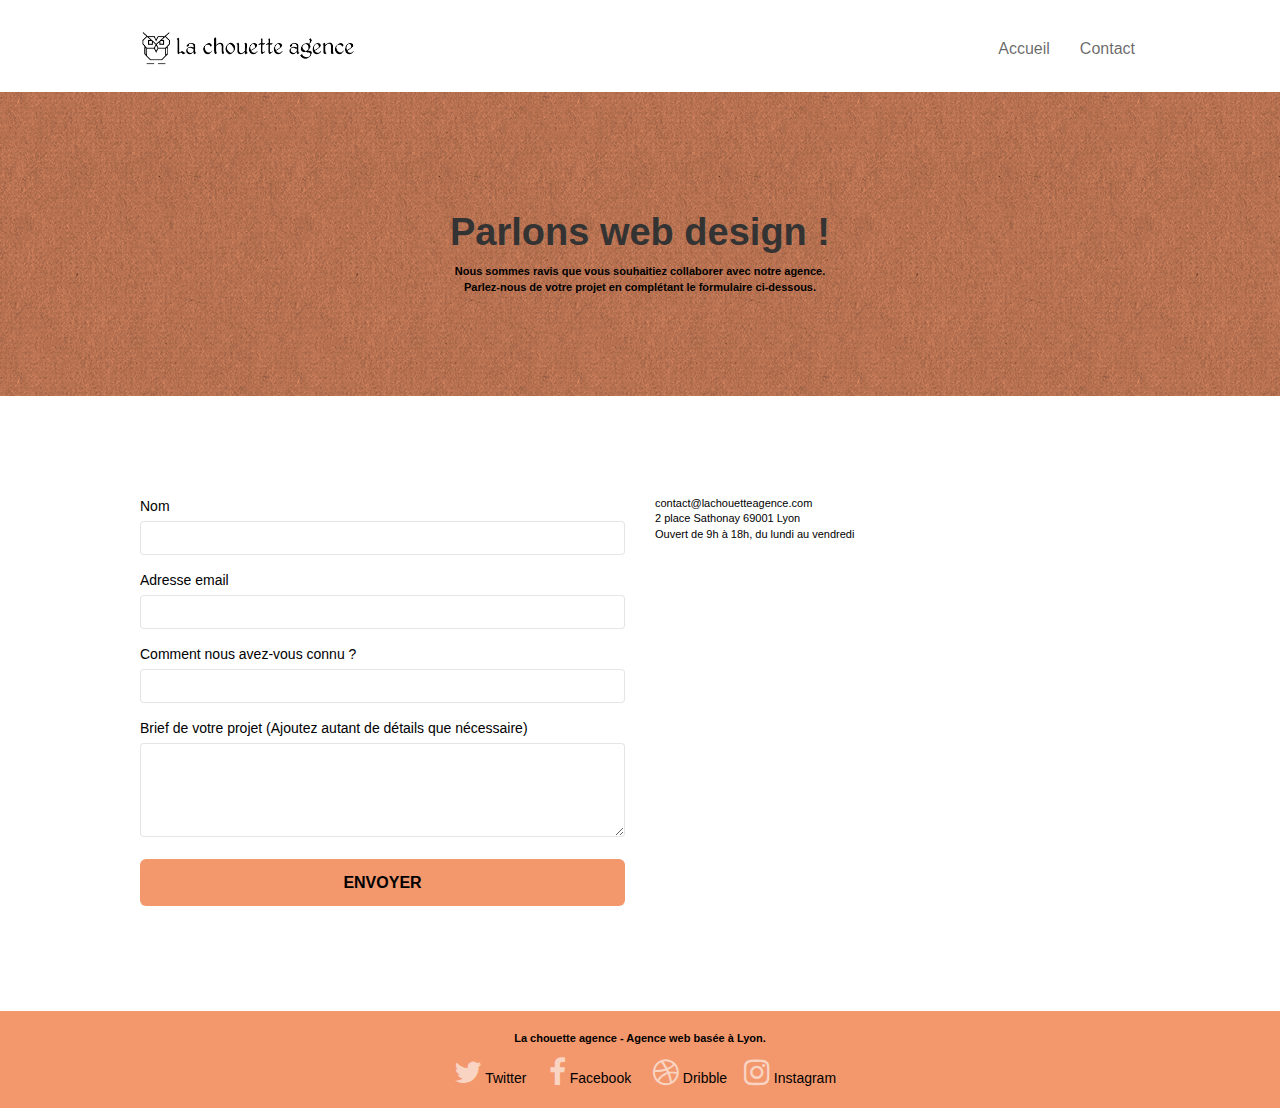
==== commit fddd369a: "quelques réajustements" ====
--- a/contact.html
+++ b/contact.html
@@ -78,7 +78,7 @@
 <div class="bloc bgc-white l-bloc" id="bloc-7">
 	<div class="container bloc-lg">
 		<div class="row">
-			<div class="">
+			<div class="col-sm-6">
 				<form id="form_1" novalidate success-msg="Your message has been sent." fail-msg="Sorry it seems that our mail server is not responding, Sorry for the inconvenience!">
 					<div class="form-group">
 						<label for="name">
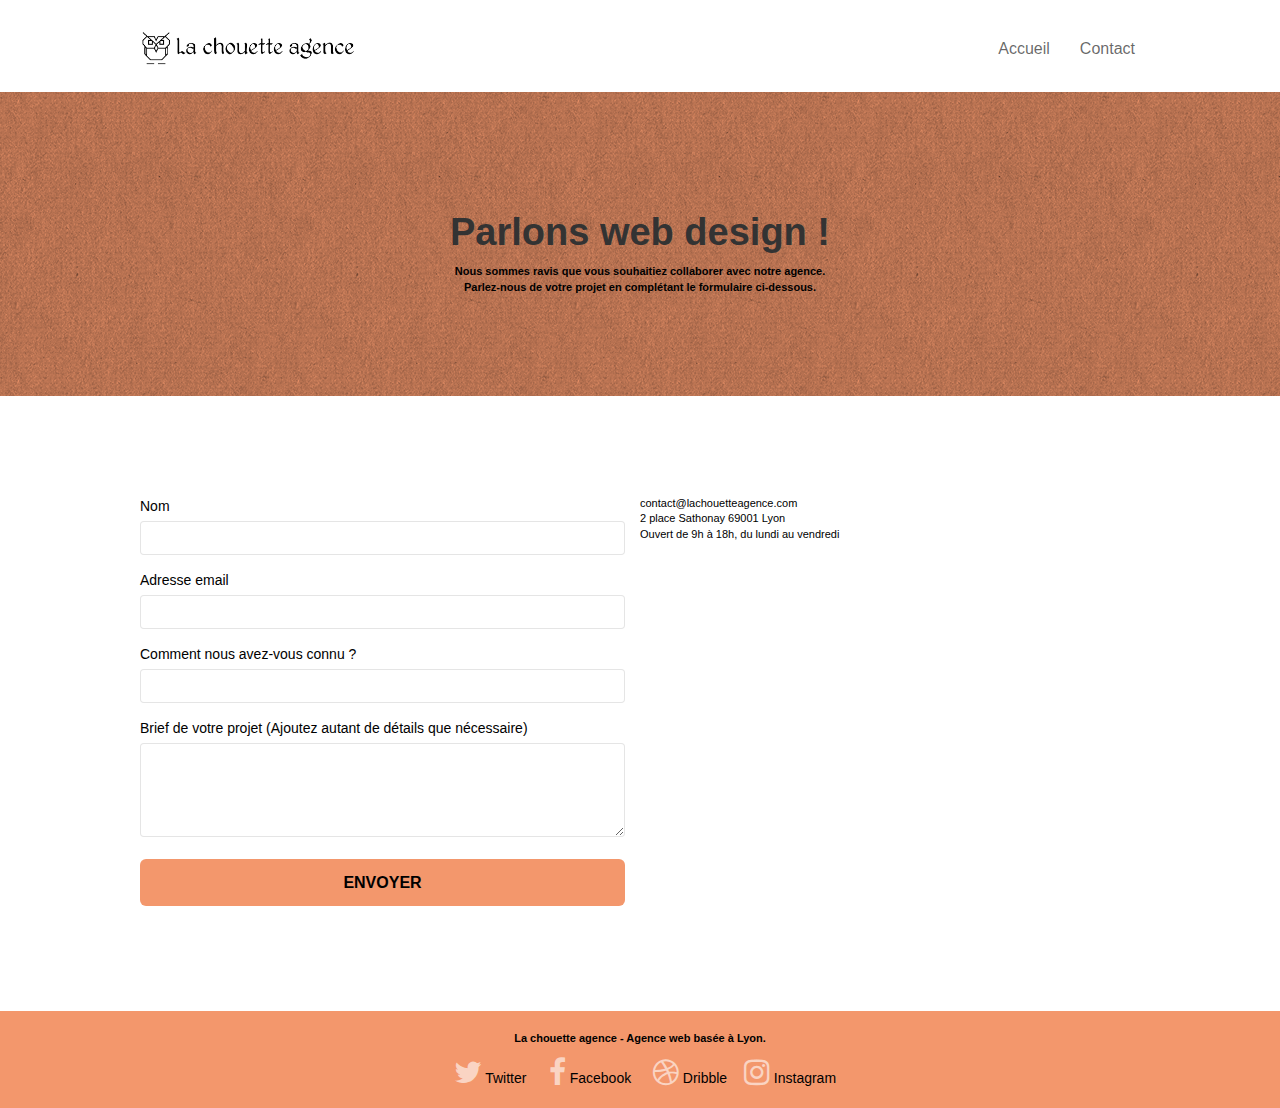
==== commit fb762eca: "modif htlm contact" ====
--- a/contact.html
+++ b/contact.html
@@ -108,7 +108,7 @@
 					</button>
 				</form>
 			</div>
-			<div class="col-sm-6">
+			<div class="">
 				<p>
 					contact@lachouetteagence.com<br>2 place Sathonay 69001 Lyon<br>Ouvert de 9h à 18h, du lundi au vendredi<br>
 				</p>
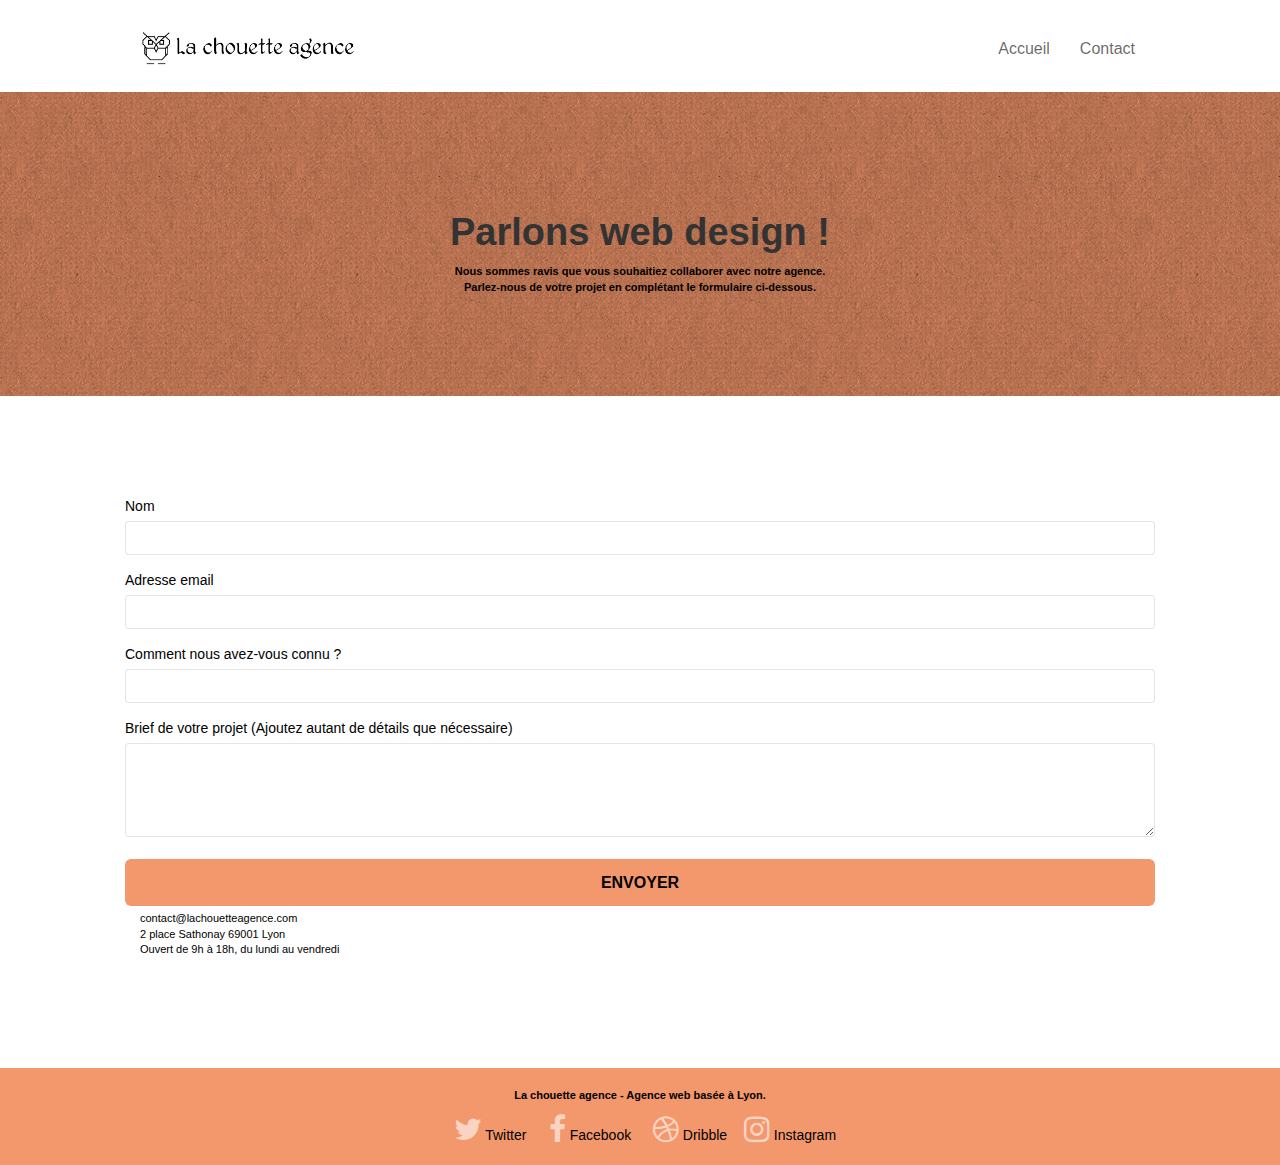
==== commit 381e92e4: "modif fichier contact html" ====
--- a/contact.html
+++ b/contact.html
@@ -78,7 +78,7 @@
 <div class="bloc bgc-white l-bloc" id="bloc-7">
 	<div class="container bloc-lg">
 		<div class="row">
-			<div class="col-sm-6">
+			<div class="">
 				<form id="form_1" novalidate success-msg="Your message has been sent." fail-msg="Sorry it seems that our mail server is not responding, Sorry for the inconvenience!">
 					<div class="form-group">
 						<label for="name">
@@ -108,7 +108,7 @@
 					</button>
 				</form>
 			</div>
-			<div class="">
+			<div class="col-sm-6">
 				<p>
 					contact@lachouetteagence.com<br>2 place Sathonay 69001 Lyon<br>Ouvert de 9h à 18h, du lundi au vendredi<br>
 				</p>
